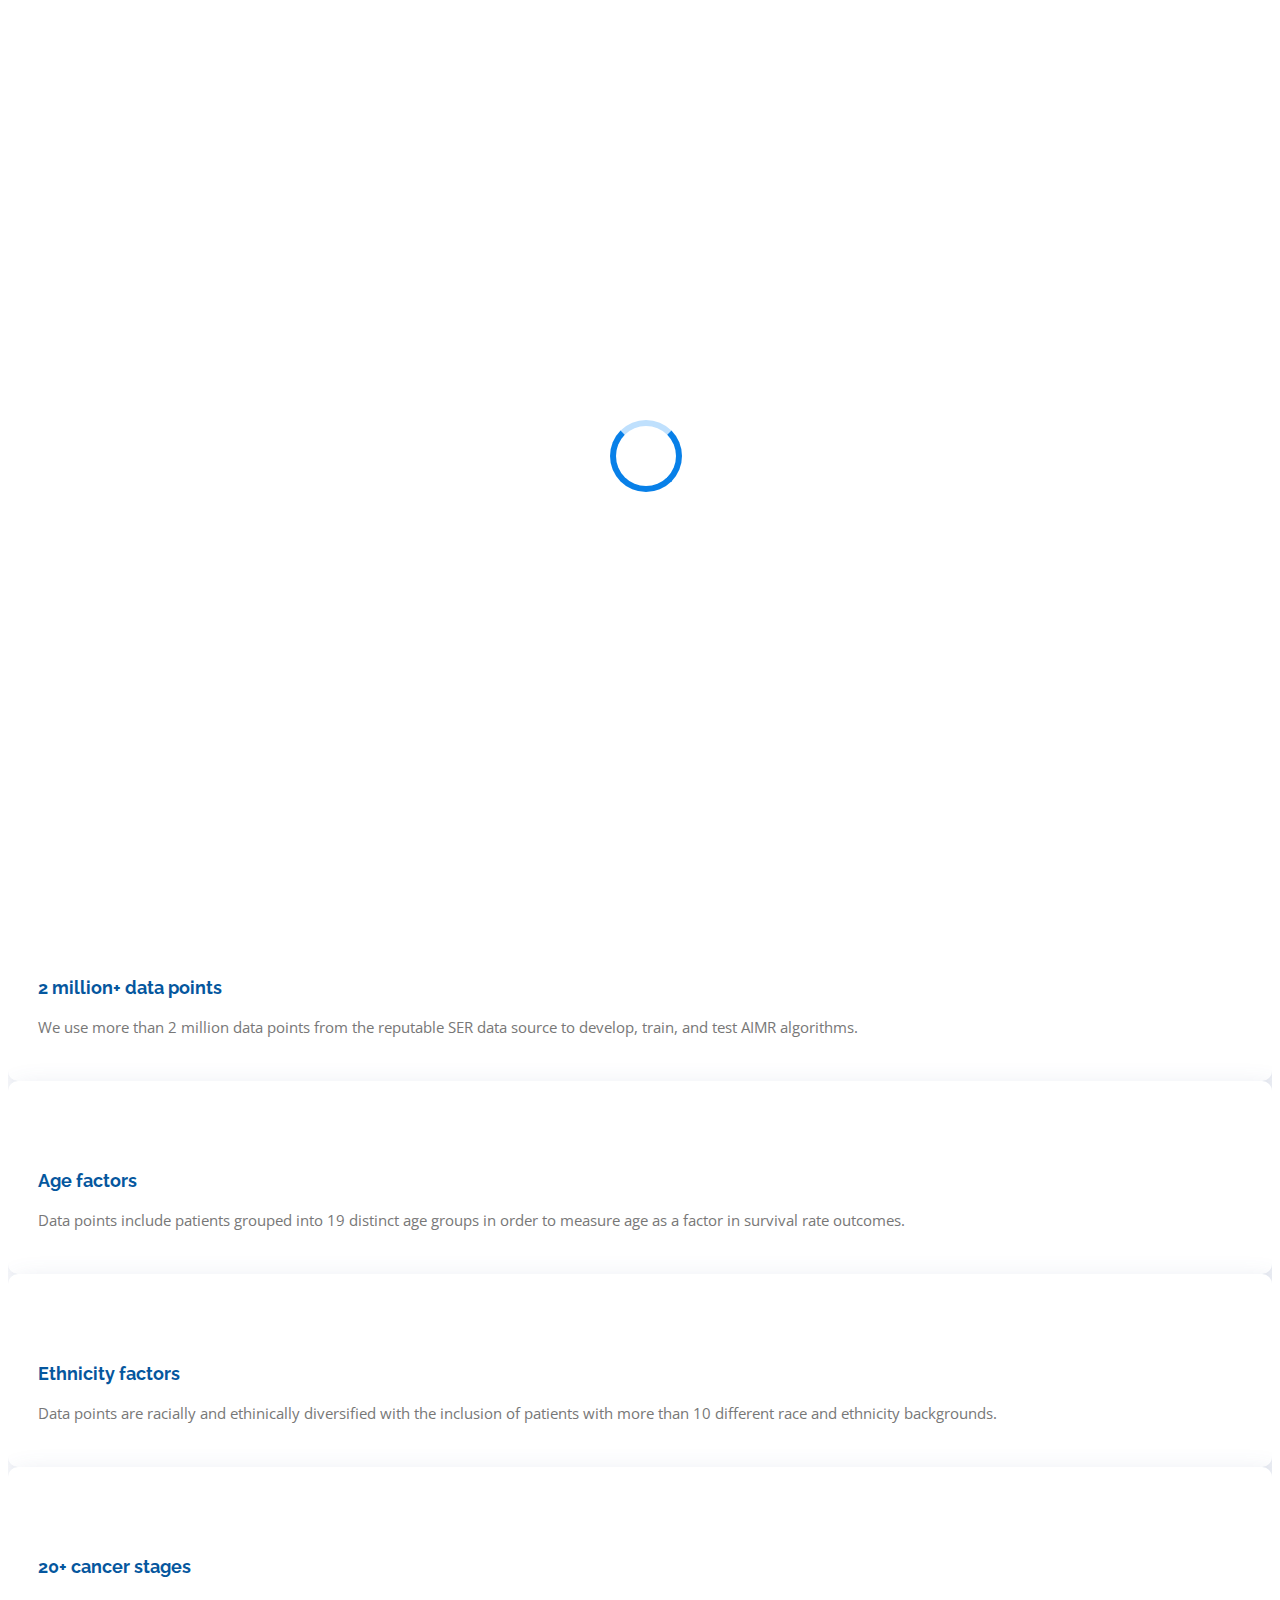
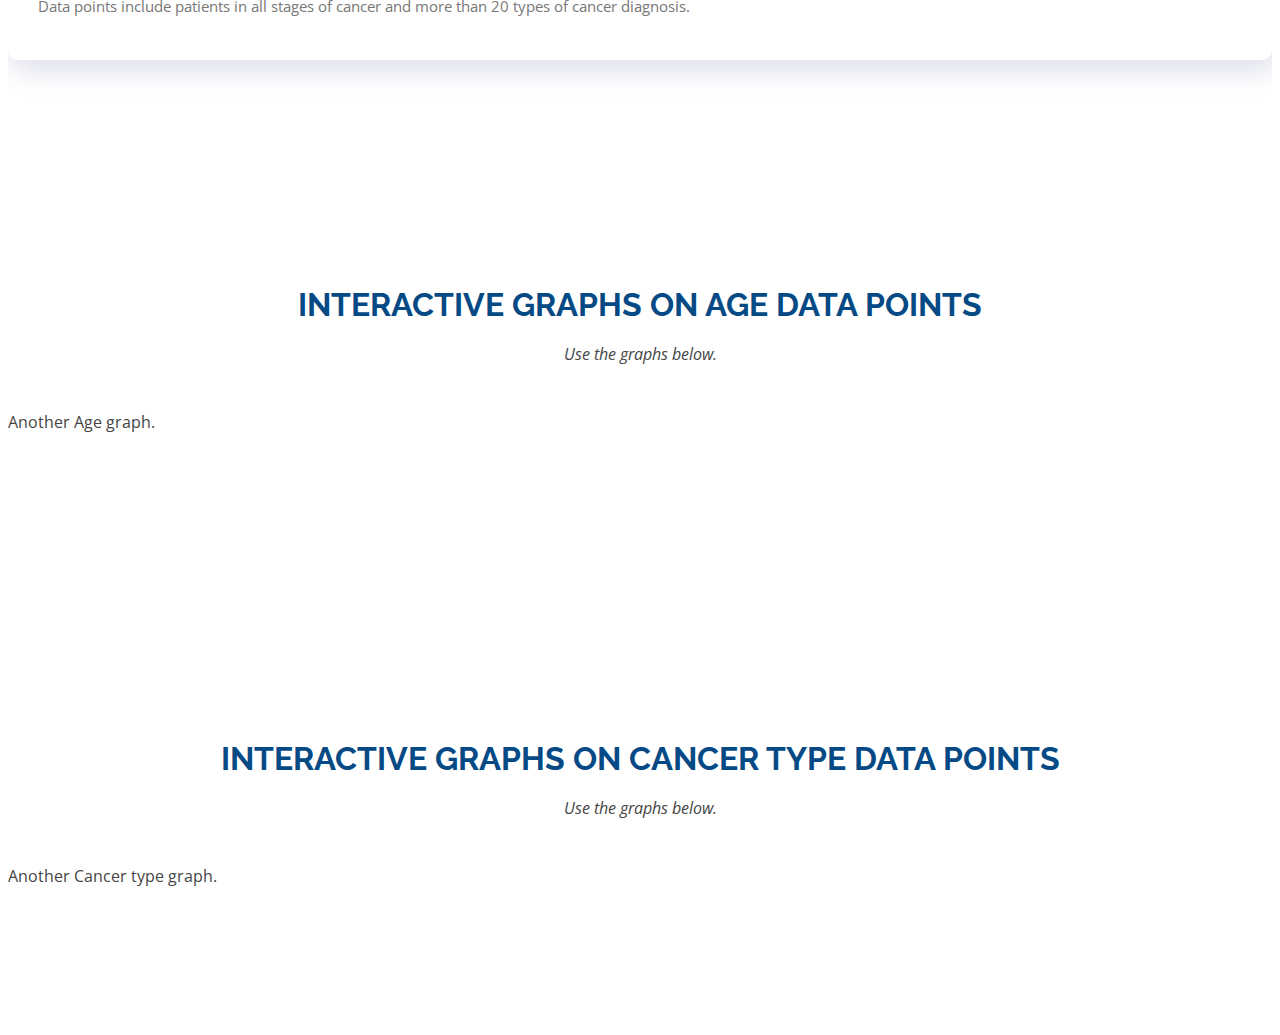
==== templates/viz.html @ 70f48e4c "Working Commit" ====
<!DOCTYPE html>
<html lang="en">

<head>
  <meta charset="utf-8">
  <meta content="width=device-width, initial-scale=1.0" name="viewport">

  <title>AIMR</title>
  <meta content="" name="description">
  <meta content="" name="keywords">

  <!-- Google Fonts -->
  <link href="https://fonts.googleapis.com/css?family=Open+Sans:300,300i,400,400i,600,600i,700,700i|Raleway:300,300i,400,400i,500,500i,600,600i,700,700i|Poppins:300,300i,400,400i,500,500i,600,600i,700,700i" rel="stylesheet">

  <!-- Vendor CSS Files -->
  <link href="../static/vendor/animate.css/animate.min.css" rel="stylesheet">
  <link href="../static/vendor/aos/aos.css" rel="stylesheet">
  <link href="../static/vendor/bootstrap/css/bootstrap.min.css" rel="stylesheet">
  <link href="../static/vendor/bootstrap-icons/bootstrap-icons.css" rel="stylesheet">
  <link href="../static/vendor/boxicons/css/boxicons.min.css" rel="stylesheet">
  <link href="../static/vendor/glightbox/css/glightbox.min.css" rel="stylesheet">
  <link href="../static/vendor/remixicon/remixicon.css" rel="stylesheet">
  <link href="../static/vendor/swiper/swiper-bundle.min.css" rel="stylesheet">

  <!-- Template Main CSS File -->
  <link href="../static/css/style.css" rel="stylesheet">

  <!-- =======================================================
  * Template Name: Anyar - v4.7.1
  * Template URL: https://bootstrapmade.com/anyar-free-multipurpose-one-page-bootstrap-theme/
  * Author: BootstrapMade.com
  * License: https://bootstrapmade.com/license/
  ======================================================== -->
</head>

<body>
  <script src="https://d3js.org/d3.v5.min.js"></script>
  <!-- ======= Top Bar ======= -->
  <div id="topbar" class="fixed-top d-flex align-items-center ">
    <div class="container d-flex align-items-center justify-content-center justify-content-md-between">
      <div class="icon-box">
        <div class="logo"><i class="bx-lg bi-symmetry-vertical"></i></div>
      </div>
      <div class="cta d-none d-md-block">
        <a href="#form" class="scrollto">Get Started</a>
      </div>
    </div>
  </div>

  <!-- ======= Header ======= -->
  <header id="header" class="fixed-top d-flex align-items-center ">
    <div class="container d-flex align-items-center justify-content-between">
      <h1 class="logo"><a href="index.html">AIMR</a></h1>
      <!-- Uncomment below if you prefer to use an image logo -->
      <!-- <a href=index.html" class="logo"><img src="static/img/logo.png" alt="" class="img-fluid"></a>-->

      <nav id="navbar" class="navbar">
        <ul>
          <li><a class="nav-link scrollto active" href="#hero">Home</a></li>
          <li><a class="nav-link scrollto" href="#services">Services</a></li>
          <li><a class="nav-link scrollto" href="#portfolio">Portfolio</a></li>
          <li><a class="nav-link scrollto " href="#about">About</a></li>
          <li><a class="nav-link scrollto" href="#team">Team</a></li>
          <li><a class="nav-link scrollto" href="#resources">Resources</a></li>
        </ul>
        <i class="bi bi-list mobile-nav-toggle"></i>
      </nav><!-- .navbar -->

    </div>
  </header><!-- End Header -->

  <!-- ======= Hero Section ======= -->
  <section id="hero" class="d-flex justify-cntent-center align-items-center">
    <div id="heroCarousel" data-bs-interval="5000" class="container carousel carousel-fade" data-bs-ride="carousel">

      <!-- Slide 1 -->
      <div class="carousel-item active">
        <div class="carousel-container">
          <h2 class="animate__animated animate__fadeInDown">Age Data</h2>
          <p class="animate__animated animate__fadeInUp">Our Data Science cohort has trained Artificially Intelligent Models to predict the rate of survival (in months) for patients who have been diagnosed with Breast cancer.</p>
          <a href="#age" class="btn-get-started animate__animated animate__fadeInUp scrollto">Get Started</a>
        </div>
      </div>

      <!-- Slide 2 -->
      <div class="carousel-item">
        <div class="carousel-container">
          <h2 class="animate__animated animate__fadeInDown">Cancer Type Data</h2>
          <p class="animate__animated animate__fadeInUp">Our Data Science cohort has trained Artificially Intelligent Models to predict the rate of survival (in months) for patients who have been diagnosed with Prostate cancer.</p>
          <a href="#type" class="btn-get-started animate__animated animate__fadeInUp scrollto">Get Started</a>
        </div>
      </div>

      <!-- Slide 3 -->
      <div class="carousel-item">
        <div class="carousel-container">
          <h2 class="animate__animated animate__fadeInDown">Cancer Stage Data</h2>
          <p class="animate__animated animate__fadeInUp">Our Data Science cohort has trained Artificially Intelligent Models to predict the rate of survival (in months) for patients who have been diagnosed with Skin cancer.</p>
          <a href="#form" class="btn-get-started animate__animated animate__fadeInUp scrollto">Get Started</a>
        </div>
      </div>

     <!-- Slide 4 -->
      <div class="carousel-item">
        <div class="carousel-container">
          <h2 class="animate__animated animate__fadeInDown">Income Data</h2>
          <p class="animate__animated animate__fadeInUp">Our Data Science cohort has trained Artificially Intelligent Models to predict the rate of survival (in months) for patients who have been diagnosed with 23 different types of cancer.</p>
          <a href="#form" class="btn-get-started animate__animated animate__fadeInUp scrollto">Get Started</a>
        </div>
      </div>

      <a class="carousel-control-prev" href="#heroCarousel" role="button" data-bs-slide="prev">
        <span class="carousel-control-prev-icon bx bx-chevron-left" aria-hidden="true"></span>
      </a>

      <a class="carousel-control-next" href="#heroCarousel" role="button" data-bs-slide="next">
        <span class="carousel-control-next-icon bx bx-chevron-right" aria-hidden="true"></span>
      </a>

    </div>
  </section><!-- End Hero -->

  <main id="main">

    <!-- ======= Icon Boxes Section ======= -->
    <section id="icon-boxes" class="icon-boxes">
      <div class="container">

        <div class="row">
          <div class="col-md-6 col-lg-3 d-flex align-items-stretch mb-5 mb-lg-0" data-aos="fade-up">
            <div class="icon-box">
              <div class="icon"><i class="bx bx-data"></i></div>
              <h4 class="title"><a href="#form">2 million+ data points </a></h4>
              <p class="description"> We use more than 2 million data points from the reputable SER data source to develop, train, and test AIMR algorithms.</p>
            </div>
          </div>

          <div class="col-md-6 col-lg-3 d-flex align-items-stretch mb-5 mb-lg-0" data-aos="fade-up" data-aos-delay="100">
            <div class="icon-box">
              <div class="icon"><i class="bx bx-hourglass"></i></div>
              <h4 class="title"><a>Age factors</a></h4>
              <p class="description">Data points include patients grouped into 19 distinct age groups in order to measure age as a factor in survival rate outcomes.</p>
            </div>
          </div>

          <div class="col-md-6 col-lg-3 d-flex align-items-stretch mb-5 mb-lg-0" data-aos="fade-up" data-aos-delay="200">
            <div class="icon-box">
              <div class="icon"><i class="bx bx-group"></i></div>
              <h4 class="title"><a>Ethnicity factors</a></h4>
              <p class="description">Data points are racially and ethinically diversified with the inclusion of patients with more than 10 different race and ethnicity backgrounds.</p>
            </div>
          </div>

          <div class="col-md-6 col-lg-3 d-flex align-items-stretch mb-5 mb-lg-0" data-aos="fade-up" data-aos-delay="300">
            <div class="icon-box">
              <div class="icon"><i class="bx bx-layer"></i></div>
              <h4 class="title"><a>20+ cancer stages </a></h4>
              <p class="description">Data points include patients in all stages of cancer and more than 20 types of cancer diagnosis.</p>
            </div>
          </div>

        </div>

      </div>
    </section><!-- End Icon Boxes Section -->

        <!-- ======= Tableau Section ======= -->
        <section id="age" class="about">
            <div class="container" data-aos="fade-up">
      
              <div class="section-title">
                <h2>Interactive Graphs on Age Data Points</h2>
                <p>Use the graphs below.</p>
              </div>
      
              <div class="row content">
                <div class="col-lg-6 pt-4 pt-lg-0">
                  <div class='tableauPlaceholder' id='viz1646499510491' style='position: relative'><object class='tableauViz'  style='display:none;'><param name='host_url' value='https%3A%2F%2Fpublic.tableau.com%2F' /> <param name='embed_code_version' value='3' /> <param name='site_root' value='' /><param name='name' value='Project4_datareview3_3&#47;Sheet1' /><param name='tabs' value='no' /><param name='toolbar' value='yes' /><param name='animate_transition' value='yes' /><param name='display_static_image' value='yes' /><param name='display_spinner' value='yes' /><param name='display_overlay' value='yes' /><param name='display_count' value='yes' /><param name='language' value='en-US' /><param name='filter' value='publish=yes' /></object></div>                <script type='text/javascript'>                    var divElement = document.getElementById('viz1646499510491');                    var vizElement = divElement.getElementsByTagName('object')[0];                    vizElement.style.width='100%';vizElement.style.height=(divElement.offsetWidth*0.75)+'px';                    var scriptElement = document.createElement('script');                    scriptElement.src = 'https://public.tableau.com/javascripts/api/viz_v1.js';                    vizElement.parentNode.insertBefore(scriptElement, vizElement);                </script>
                </div>
                <div class="col-lg-6 pt-4 pt-lg-0">
                    <p>Another Age graph.</p>
                </div>
              </div>
      
            </div>
          </section>
          <section id="type" class="about">
            <div class="container" data-aos="fade-up">
      
              <div class="section-title">
                <h2>Interactive Graphs on Cancer Type Data Points</h2>
                <p>Use the graphs below.</p>
              </div>
      
              <div class="row content">
                <div class="col-lg-6 pt-4 pt-lg-0">
                    <div class='tableauPlaceholder' id='viz1646501482563' style='position: relative'><object class='tableauViz'  style='display:none;'><param name='host_url' value='https%3A%2F%2Fpublic.tableau.com%2F' /> <param name='embed_code_version' value='3' /> <param name='site_root' value='' /><param name='name' value='Project4_datareview_top15cancer&#47;Sheet10' /><param name='tabs' value='no' /><param name='toolbar' value='yes' /><param name='animate_transition' value='yes' /><param name='display_static_image' value='yes' /><param name='display_spinner' value='yes' /><param name='display_overlay' value='yes' /><param name='display_count' value='yes' /><param name='language' value='en-US' /><param name='filter' value='publish=yes' /></object></div>                <script type='text/javascript'>                    var divElement = document.getElementById('viz1646501482563');                    var vizElement = divElement.getElementsByTagName('object')[0];                    vizElement.style.width='100%';vizElement.style.height=(divElement.offsetWidth*0.75)+'px';                    var scriptElement = document.createElement('script');                    scriptElement.src = 'https://public.tableau.com/javascripts/api/viz_v1.js';                    vizElement.parentNode.insertBefore(scriptElement, vizElement);                </script>
                </div>
                <div class="col-lg-6 pt-4 pt-lg-0">
                    <p>Another Cancer type graph.</p>
                </div>
              </div>
      
            </div>
          </section>
          <!-- Tableau Section -->


  </main><!-- End #main -->

  <div id="preloader"></div>
  <a href="#" class="back-to-top d-flex align-items-center justify-content-center"><i class="bi bi-arrow-up-short"></i></a>

  <!-- Vendor JS Files -->
  <script src="../static/vendor/aos/aos.js"></script>
  <script src="../static/vendor/bootstrap/js/bootstrap.bundle.min.js"></script>
  <script src="../static/vendor/glightbox/js/glightbox.min.js"></script>
  <script src="../static/vendor/isotope-layout/isotope.pkgd.min.js"></script>
  <script src="../static/vendor/swiper/swiper-bundle.min.js"></script>
  <script src="../static/vendor/php-email-form/validate.js"></script>

  <!-- Template Main JS File -->
  <script src="../static/js/main.js"></script>
  <script src="../static/js/logic.js"></script>

</body>

</html>
---- static/css/style.css ----
/**
* Template Name: Anyar - v4.7.1
* Template URL: https://bootstrapmade.com/anyar-free-multipurpose-one-page-bootstrap-theme/
* Author: BootstrapMade.com
* License: https://bootstrapmade.com/license/
*/

/*--------------------------------------------------------------
# General
--------------------------------------------------------------*/
body {
  font-family: "Open Sans", sans-serif;
  color: #444444;
}

a {
  text-decoration: none;
  color: #0880e8;
}

a:hover {
  color: #2b99f8;
  text-decoration: none;
}

h1, h2, h3, h4, h5, h6 {
  font-family: "Raleway", sans-serif;
}

/*--------------------------------------------------------------
# Back to top button
--------------------------------------------------------------*/
.back-to-top {
  position: fixed;
  visibility: hidden;
  opacity: 0;
  right: 15px;
  bottom: 15px;
  z-index: 996;
  background: #0880e8;
  width: 40px;
  height: 40px;
  border-radius: 50px;
  transition: all 0.4s;
}
.back-to-top i {
  font-size: 28px;
  color: #fff;
  line-height: 0;
}
.back-to-top:hover {
  background: #2194f7;
  color: #fff;
}
.back-to-top.active {
  visibility: visible;
  opacity: 1;
}

/*--------------------------------------------------------------
# Preloader
--------------------------------------------------------------*/
#preloader {
  position: fixed;
  top: 0;
  left: 0;
  right: 0;
  bottom: 0;
  z-index: 9999;
  overflow: hidden;
  background: #fff;
}

#preloader:before {
  content: "";
  position: fixed;
  top: calc(50% - 30px);
  left: calc(50% - 30px);
  border: 6px solid #0880e8;
  border-top-color: #bfe0fd;
  border-radius: 50%;
  width: 60px;
  height: 60px;
  -webkit-animation: animate-preloader 1s linear infinite;
  animation: animate-preloader 1s linear infinite;
}

@-webkit-keyframes animate-preloader {
  0% {
    transform: rotate(0deg);
  }
  100% {
    transform: rotate(360deg);
  }
}

@keyframes animate-preloader {
  0% {
    transform: rotate(0deg);
  }
  100% {
    transform: rotate(360deg);
  }
}
/*--------------------------------------------------------------
# Disable aos animation delay on mobile devices
--------------------------------------------------------------*/
@media screen and (max-width: 768px) {
  [data-aos-delay] {
    transition-delay: 0 !important;
  }
}
/*--------------------------------------------------------------
# Top Bar
--------------------------------------------------------------*/
#topbar {
  height: 60px;
  padding: 0;
  font-size: 14px;
  transition: all 0.5s;
  overflow: hidden;
  color: rgba(255, 255, 255, 0.8);
  z-index: 996;
}
#topbar.topbar-scrolled {
  top: -60px;
}
#topbar .contact-info a {
  line-height: 0;
  color: rgba(255, 255, 255, 0.8);
  transition: 0.3s;
}
#topbar .contact-info a:hover {
  text-decoration: underline;
}
#topbar .contact-info i {
  color: #f6b024;
  line-height: 0;
  margin-right: 5px;
}
#topbar .contact-info .phone-icon {
  margin-left: 15px;
}
#topbar .cta {
  background: transparent;
}
#topbar .cta a {
  color: #fff;
  background: #f6b024;
  padding: 6px 24px 8px 24px;
  display: inline-block;
  transition: 0.3s;
  border-radius: 50px;
}
#topbar .cta a:hover {
  background: #f1a40a;
}

/*--------------------------------------------------------------
# Header
--------------------------------------------------------------*/
#header {
  background: rgba(0, 0, 0, 0.1);
  transition: all 0.5s;
  z-index: 997;
  height: 70px;
  top: 60px;
}
#header.header-scrolled {
  background: rgba(5, 87, 158, 0.9);
  top: 0;
}
#header .logo {
  font-size: 30px;
  margin: 0;
  padding: 0;
  line-height: 1;
  font-weight: 400;
  letter-spacing: 2px;
  text-transform: uppercase;
}
#header .logo a {
  color: #fff;
}
#header .logo img {
  max-height: 40px;
}

.header-inner-pages {
  background: rgba(5, 87, 158, 0.9) !important;
}

.topbar-inner-pages {
  background: rgba(6, 98, 178, 0.9) !important;
}

/*--------------------------------------------------------------
# Navigation Menu
--------------------------------------------------------------*/
/**
* Desktop Navigation 
*/
.navbar {
  padding: 0;
}
.navbar ul {
  margin: 0;
  padding: 0;
  display: flex;
  list-style: none;
  align-items: center;
}
.navbar li {
  position: relative;
}
.navbar > ul > li {
  position: relative;
  white-space: nowrap;
  padding: 10px 0 10px 24px;
}
.navbar a, .navbar a:focus {
  display: flex;
  align-items: center;
  justify-content: space-between;
  padding: 0 3px;
  font-size: 14px;
  color: rgba(255, 255, 255, 0.7);
  white-space: nowrap;
  transition: 0.3s;
  position: relative;
}
.navbar a i, .navbar a:focus i {
  font-size: 12px;
  line-height: 0;
  margin-left: 5px;
}
.navbar > ul > li > a:before {
  content: "";
  position: absolute;
  width: 100%;
  height: 2px;
  bottom: -5px;
  left: 0;
  background-color: #f6b024;
  visibility: hidden;
  width: 0px;
  transition: all 0.3s ease-in-out 0s;
}
.navbar a:hover:before, .navbar li:hover > a:before, .navbar .active:before {
  visibility: visible;
  width: 100%;
}
.navbar a:hover, .navbar .active, .navbar .active:focus, .navbar li:hover > a {
  color: #fff;
}
.navbar .dropdown ul {
  display: block;
  position: absolute;
  left: 14px;
  top: calc(100% + 30px);
  margin: 0;
  padding: 10px 0;
  z-index: 99;
  opacity: 0;
  visibility: hidden;
  background: #fff;
  box-shadow: 0px 0px 30px rgba(127, 137, 161, 0.25);
  transition: 0.3s;
  border-radius: 8px;
}
.navbar .dropdown ul li {
  min-width: 200px;
}
.navbar .dropdown ul a {
  padding: 10px 20px;
  font-size: 14px;
  font-weight: 500;
  text-transform: none;
  color: #032e54;
}
.navbar .dropdown ul a i {
  font-size: 12px;
}
.navbar .dropdown ul a:hover, .navbar .dropdown ul .active:hover, .navbar .dropdown ul li:hover > a {
  color: #0880e8;
}
.navbar .dropdown:hover > ul {
  opacity: 1;
  top: 100%;
  visibility: visible;
}
.navbar .dropdown .dropdown ul {
  top: 0;
  left: calc(100% - 30px);
  visibility: hidden;
}
.navbar .dropdown .dropdown:hover > ul {
  opacity: 1;
  top: 0;
  left: 100%;
  visibility: visible;
}
@media (max-width: 1366px) {
  .navbar .dropdown .dropdown ul {
    left: -90%;
  }
  .navbar .dropdown .dropdown:hover > ul {
    left: -100%;
  }
}

/**
* Mobile Navigation 
*/
.mobile-nav-toggle {
  color: #fff;
  font-size: 28px;
  cursor: pointer;
  display: none;
  line-height: 0;
  transition: 0.5s;
}
.mobile-nav-toggle.bi-x {
  color: #f6b024;
}

@media (max-width: 991px) {
  .mobile-nav-toggle {
    display: block;
  }

  .navbar ul {
    display: none;
  }
}
.navbar-mobile {
  position: fixed;
  overflow: hidden;
  top: 0;
  right: 0;
  left: 0;
  bottom: 0;
  background: rgba(5, 74, 133, 0.9);
  transition: 0.3s;
  z-index: 999;
}
.navbar-mobile .mobile-nav-toggle {
  position: absolute;
  top: 15px;
  right: 15px;
}
.navbar-mobile ul {
  display: block;
  position: absolute;
  top: 55px;
  right: 15px;
  bottom: 15px;
  left: 15px;
  padding: 10px 0;
  border-radius: 10px;
  background-color: #fff;
  overflow-y: auto;
  transition: 0.3s;
}
.navbar-mobile > ul > li {
  padding: 0;
}
.navbar-mobile a, .navbar-mobile a:focus {
  padding: 10px 20px;
  font-size: 15px;
  color: #0665b7;
}
.navbar-mobile a:hover:before, .navbar-mobile li:hover > a:before, .navbar-mobile .active:before {
  visibility: hidden;
}
.navbar-mobile a:hover, .navbar-mobile .active, .navbar-mobile li:hover > a {
  color: #f6b024;
}
.navbar-mobile .getstarted, .navbar-mobile .getstarted:focus {
  margin: 15px;
}
.navbar-mobile .dropdown ul {
  position: static;
  display: none;
  margin: 10px 20px;
  padding: 10px 0;
  z-index: 99;
  opacity: 1;
  visibility: visible;
  background: #fff;
  box-shadow: 0px 0px 30px rgba(127, 137, 161, 0.25);
}
.navbar-mobile .dropdown ul li {
  min-width: 200px;
}
.navbar-mobile .dropdown ul a {
  padding: 10px 20px;
}
.navbar-mobile .dropdown ul a i {
  font-size: 12px;
}
.navbar-mobile .dropdown ul a:hover, .navbar-mobile .dropdown ul .active:hover, .navbar-mobile .dropdown ul li:hover > a {
  color: #f6b024;
}
.navbar-mobile .dropdown > .dropdown-active {
  display: block;
}

/*--------------------------------------------------------------
# Hero Section
--------------------------------------------------------------*/
#hero {
  width: 100%;
  height: 80vh;
  overflow: hidden;
  position: relative;
  background: url("../img/hero-bg.jpg") top center;
  background-size: cover;
  position: relative;
  margin-bottom: -90px;
  z-index: 99;
  transition: 0.3s;
}
#hero:before {
  content: "";
  background: rgba(6, 101, 183, 0.9);
  position: absolute;
  bottom: 0;
  top: 0;
  left: 0;
  right: 0;
}
#hero .carousel-container {
  display: flex;
  justify-content: center;
  align-items: center;
  flex-direction: column;
  text-align: center;
  bottom: 0;
  top: 0;
  left: 0;
  right: 0;
}
#hero h2 {
  color: #fff;
  margin-bottom: 30px;
  font-size: 48px;
  font-weight: 700;
}
#hero p {
  width: 80%;
  -webkit-animation-delay: 0.4s;
  animation-delay: 0.4s;
  margin: 0 auto 30px auto;
  color: #fff;
}
#hero .carousel-control-prev, #hero .carousel-control-next {
  width: 10%;
}
#hero .carousel-control-next-icon, #hero .carousel-control-prev-icon {
  background: none;
  font-size: 48px;
  line-height: 1;
  width: auto;
  height: auto;
}
#hero .btn-get-started {
  font-family: "Raleway", sans-serif;
  font-weight: 500;
  font-size: 14px;
  letter-spacing: 1px;
  display: inline-block;
  padding: 12px 32px;
  border-radius: 50px;
  transition: 0.5s;
  line-height: 1;
  margin: 10px;
  color: #fff;
  -webkit-animation-delay: 0.8s;
  animation-delay: 0.8s;
  border: 2px solid #f6b024;
}
#hero .btn-get-started:hover {
  background: #f6b024;
  color: #fff;
  text-decoration: none;
}
@media (min-width: 1024px) {
  #hero p {
    width: 60%;
  }
  #hero .carousel-control-prev, #hero .carousel-control-next {
    width: 5%;
  }
}
@media (max-width: 768px), (max-height: 700px) {
  #hero {
    height: 120vh;
    padding: 100px 0;
  }
  #hero h2 {
    font-size: 28px;
  }
}

/*--------------------------------------------------------------
# Sections General
--------------------------------------------------------------*/
section {
  padding: 60px 0;
  overflow: hidden;
}

.section-bg {
  background-color: #f1f8ff;
}

.section-title {
  text-align: center;
  padding-bottom: 30px;
}
.section-title h2 {
  font-size: 32px;
  font-weight: bold;
  text-transform: uppercase;
  margin-bottom: 20px;
  padding-bottom: 0;
  color: #054a85;
}
.section-title p {
  margin-bottom: 0;
  font-style: italic;
}

/*--------------------------------------------------------------
# Icon Boxes
--------------------------------------------------------------*/
.icon-boxes {
  padding-top: 0;
  position: relative;
  z-index: 100;
}
.icon-boxes .icon-box {
  padding: 40px 30px;
  position: relative;
  overflow: hidden;
  background: #fff;
  box-shadow: 5px 10px 29px 0 rgba(68, 88, 144, 0.2);
  transition: all 0.3s ease-in-out;
  border-radius: 10px;
}
.icon-boxes .icon {
  margin: 0 auto 20px auto;
  display: inline-block;
  text-align: center;
}
.icon-boxes .icon i {
  font-size: 36px;
  line-height: 1;
  color: #f6b024;
}
.icon-boxes .title {
  font-weight: 700;
  margin-bottom: 15px;
  font-size: 18px;
}
.icon-boxes .title a {
  color: #05579e;
}
.icon-boxes .description {
  font-size: 15px;
  line-height: 28px;
  margin-bottom: 0;
  color: #777777;
}

/*--------------------------------------------------------------
# About Us
--------------------------------------------------------------*/
.about {
  padding: 140px 0;
  background: url("../img/about-bg.png") top center no-repeat;
  position: relative;
}
.about:before {
  content: "";
  background: rgba(255, 255, 255, 0.75);
  position: absolute;
  bottom: 0;
  top: 0;
  left: 0;
  right: 0;
}
.about .container {
  position: relative;
}
.about .content h3 {
  font-weight: 600;
  font-size: 26px;
}
.about .content ul {
  list-style: none;
  padding: 0;
}
.about .content ul li {
  padding-left: 28px;
  position: relative;
}
.about .content ul li + li {
  margin-top: 10px;
}
.about .content ul i {
  position: absolute;
  left: 0;
  top: 2px;
  font-size: 20px;
  color: #0880e8;
  line-height: 1;
}
.about .content p:last-child {
  margin-bottom: 0;
}
.about .content .btn-learn-more {
  font-family: "Raleway", sans-serif;
  font-weight: 600;
  font-size: 14px;
  letter-spacing: 1px;
  display: inline-block;
  padding: 12px 32px;
  border-radius: 5px;
  transition: 0.3s;
  line-height: 1;
  color: #0880e8;
  -webkit-animation-delay: 0.8s;
  animation-delay: 0.8s;
  margin-top: 6px;
  border: 2px solid #0880e8;
}
.about .content .btn-learn-more:hover {
  background: #0880e8;
  color: #fff;
  text-decoration: none;
}
@media (max-width: 992px) {
  .about {
    padding: 60px 0;
  }
}

/*--------------------------------------------------------------
# Clients
--------------------------------------------------------------*/
.clients .swiper-slide img {
  opacity: 0.5;
  transition: 0.3s;
}
.clients .swiper-slide:hover img {
  opacity: 1;
}
.clients .swiper-pagination {
  margin-top: 20px;
  position: relative;
}
.clients .swiper-pagination .swiper-pagination-bullet {
  width: 12px;
  height: 12px;
  background-color: #fff;
  opacity: 1;
  border: 1px solid #0880e8;
}
.clients .swiper-pagination .swiper-pagination-bullet-active {
  background-color: #0880e8;
}
.clients .owl-item {
  display: flex;
  justify-content: center;
  align-items: center;
  padding: 0 20px;
}
.clients .owl-item img {
  width: 60%;
  opacity: 0.5;
  transition: 0.3s;
}
.clients .owl-item img:hover {
  opacity: 1;
}
.clients .owl-nav, .clients .owl-dots {
  margin-top: 5px;
  text-align: center;
}
.clients .owl-dot {
  display: inline-block;
  margin: 0 5px;
  width: 12px;
  height: 12px;
  border-radius: 50%;
  background-color: #ddd !important;
}
.clients .owl-dot.active {
  background-color: #0880e8 !important;
}

/*--------------------------------------------------------------
# Why Us
--------------------------------------------------------------*/
.why-us {
  background: #f1f8ff;
  padding: 0;
}
.why-us .content {
  padding: 60px 100px 0 100px;
}
.why-us .content h3 {
  font-weight: 400;
  font-size: 34px;
}
.why-us .content h4 {
  font-size: 20px;
  font-weight: 700;
  margin-top: 5px;
}
.why-us .content p {
  font-size: 15px;
  color: #848484;
}
.why-us .video-box {
  background-size: cover;
  background-repeat: no-repeat;
  background-position: center center;
  min-height: 400px;
  position: relative;
}
.why-us .accordion-list {
  padding: 0 100px 60px 100px;
}
.why-us .accordion-list ul {
  padding: 0;
  list-style: none;
}
.why-us .accordion-list li + li {
  margin-top: 15px;
}
.why-us .accordion-list li {
  padding: 20px;
  background: #fff;
  border-radius: 4px;
}
.why-us .accordion-list a {
  display: block;
  position: relative;
  font-family: "Poppins", sans-serif;
  font-size: 16px;
  line-height: 24px;
  font-weight: 500;
  padding-right: 30px;
  outline: none;
  cursor: pointer;
}
.why-us .accordion-list span {
  color: #0880e8;
  font-weight: 600;
  font-size: 18px;
  padding-right: 10px;
}
.why-us .accordion-list i {
  font-size: 24px;
  position: absolute;
  right: 0;
  top: 0;
}
.why-us .accordion-list p {
  margin-bottom: 0;
  padding: 10px 0 0 0;
}
.why-us .accordion-list .icon-show {
  display: none;
}
.why-us .accordion-list a.collapsed {
  color: #343a40;
}
.why-us .accordion-list a.collapsed:hover {
  color: #0880e8;
}
.why-us .accordion-list a.collapsed .icon-show {
  display: inline-block;
}
.why-us .accordion-list a.collapsed .icon-close {
  display: none;
}
.why-us .play-btn {
  width: 94px;
  height: 94px;
  background: radial-gradient(#0880e8 50%, rgba(8, 128, 232, 0.4) 52%);
  border-radius: 50%;
  display: block;
  position: absolute;
  left: calc(50% - 47px);
  top: calc(50% - 47px);
  overflow: hidden;
}
.why-us .play-btn::after {
  content: "";
  position: absolute;
  left: 50%;
  top: 50%;
  transform: translateX(-40%) translateY(-50%);
  width: 0;
  height: 0;
  border-top: 10px solid transparent;
  border-bottom: 10px solid transparent;
  border-left: 15px solid #fff;
  z-index: 100;
  transition: all 400ms cubic-bezier(0.55, 0.055, 0.675, 0.19);
}
.why-us .play-btn::before {
  content: "";
  position: absolute;
  width: 120px;
  height: 120px;
  -webkit-animation-delay: 0s;
  animation-delay: 0s;
  -webkit-animation: pulsate-btn 2s;
  animation: pulsate-btn 2s;
  -webkit-animation-direction: forwards;
  animation-direction: forwards;
  -webkit-animation-iteration-count: infinite;
  animation-iteration-count: infinite;
  -webkit-animation-timing-function: steps;
  animation-timing-function: steps;
  opacity: 1;
  border-radius: 50%;
  border: 5px solid rgba(8, 128, 232, 0.7);
  top: -15%;
  left: -15%;
  background: rgba(198, 16, 0, 0);
}
.why-us .play-btn:hover::after {
  border-left: 15px solid #0880e8;
  transform: scale(20);
}
.why-us .play-btn:hover::before {
  content: "";
  position: absolute;
  left: 50%;
  top: 50%;
  transform: translateX(-40%) translateY(-50%);
  width: 0;
  height: 0;
  border: none;
  border-top: 10px solid transparent;
  border-bottom: 10px solid transparent;
  border-left: 15px solid #fff;
  z-index: 200;
  -webkit-animation: none;
  animation: none;
  border-radius: 0;
}
@media (max-width: 1024px) {
  .why-us .content, .why-us .accordion-list {
    padding-left: 0;
    padding-right: 0;
  }
}
@media (max-width: 992px) {
  .why-us .content {
    padding-top: 30px;
  }
  .why-us .accordion-list {
    padding-bottom: 30px;
  }
}

@-webkit-keyframes pulsate-btn {
  0% {
    transform: scale(0.6, 0.6);
    opacity: 1;
  }
  100% {
    transform: scale(1, 1);
    opacity: 0;
  }
}

@keyframes pulsate-btn {
  0% {
    transform: scale(0.6, 0.6);
    opacity: 1;
  }
  100% {
    transform: scale(1, 1);
    opacity: 0;
  }
}
/*--------------------------------------------------------------
# Services
--------------------------------------------------------------*/
.services .icon-box {
  margin-bottom: 20px;
  padding: 50px 40px;
  border-radius: 6px;
  background: #fff;
  box-shadow: 0px 2px 15px rgba(0, 0, 0, 0.1);
}
.services .icon-box i {
  float: left;
  color: #f6b024;
  font-size: 40px;
  line-height: 0;
}
.services .icon-box h4 {
  margin-left: 70px;
  font-weight: 700;
  margin-bottom: 15px;
  font-size: 18px;
}
.services .icon-box h4 a {
  color: #05579e;
  transition: 0.3s;
}
.services .icon-box h4 a:hover {
  color: #0880e8;
}
.services .icon-box p {
  margin-left: 70px;
  line-height: 24px;
  font-size: 14px;
  margin-bottom: 0;
}

/*--------------------------------------------------------------
# Cta
--------------------------------------------------------------*/
.cta {
  background: linear-gradient(rgba(5, 74, 133, 0.8), rgba(5, 74, 133, 0.9)), url("../img/cta-bg.jpg") fixed center center;
  background-size: cover;
  padding: 120px 0;
}
.cta h3 {
  color: #fff;
  font-size: 28px;
  font-weight: 700;
}
.cta p {
  color: #fff;
}
.cta .cta-btn {
  font-family: "Raleway", sans-serif;
  text-transform: uppercase;
  font-weight: 500;
  font-size: 15px;
  letter-spacing: 0.5px;
  display: inline-block;
  padding: 8px 26px;
  border-radius: 2px;
  transition: 0.5s;
  margin: 10px;
  border-radius: 50px;
  border: 2px solid #f6b024;
  color: #fff;
}
.cta .cta-btn:hover {
  background: #f6b024;
}
@media (max-width: 1024px) {
  .cta {
    background-attachment: scroll;
  }
}
@media (min-width: 769px) {
  .cta .cta-btn-container {
    display: flex;
    align-items: center;
    justify-content: flex-end;
  }
}

/*--------------------------------------------------------------
# Portfoio
--------------------------------------------------------------*/
.portfoio #portfolio-flters {
  padding: 0;
  margin: 0 auto 25px auto;
  list-style: none;
  text-align: center;
  border-radius: 50px;
}
.portfoio #portfolio-flters li {
  cursor: pointer;
  display: inline-block;
  padding: 8px 18px 10px 18px;
  font-size: 14px;
  font-weight: 500;
  line-height: 1;
  color: #444444;
  margin: 0 3px 10px 3px;
  transition: all ease-in-out 0.3s;
  border-radius: 50px;
}
.portfoio #portfolio-flters li:hover, .portfoio #portfolio-flters li.filter-active {
  color: #fff;
  background: #0880e8;
}
.portfoio #portfolio-flters li:last-child {
  margin-right: 0;
}
.portfoio .portfolio-item {
  margin-bottom: 30px;
  overflow: hidden;
}
.portfoio .portfolio-item img {
  position: relative;
  top: 0;
  transition: all 0.6s cubic-bezier(0.645, 0.045, 0.355, 1);
}
.portfoio .portfolio-item .portfolio-info {
  opacity: 0;
  position: absolute;
  left: 15px;
  right: 15px;
  bottom: -50px;
  z-index: 3;
  transition: all ease-in-out 0.3s;
  background: #0880e8;
  padding: 15px 20px;
}
.portfoio .portfolio-item .portfolio-info h4 {
  font-size: 18px;
  color: #fff;
  font-weight: 600;
}
.portfoio .portfolio-item .portfolio-info p {
  color: #fff;
  font-size: 14px;
  margin-bottom: 0;
}
.portfoio .portfolio-item .portfolio-info .preview-link, .portfoio .portfolio-item .portfolio-info .details-link {
  position: absolute;
  right: 50px;
  font-size: 24px;
  top: calc(50% - 18px);
  color: white;
  transition: ease-in-out 0.3s;
}
.portfoio .portfolio-item .portfolio-info .preview-link:hover, .portfoio .portfolio-item .portfolio-info .details-link:hover {
  color: #8ec8fb;
}
.portfoio .portfolio-item .portfolio-info .details-link {
  right: 15px;
}
.portfoio .portfolio-item:hover img {
  top: -30px;
}
.portfoio .portfolio-item:hover .portfolio-info {
  opacity: 1;
  bottom: 0;
}

/*--------------------------------------------------------------
# Portfolio Details
--------------------------------------------------------------*/
.portfolio-details {
  padding-top: 40px;
}
.portfolio-details .portfolio-details-slider img {
  width: 100%;
}
.portfolio-details .portfolio-details-slider .swiper-pagination {
  margin-top: 20px;
  position: relative;
}
.portfolio-details .portfolio-details-slider .swiper-pagination .swiper-pagination-bullet {
  width: 12px;
  height: 12px;
  background-color: #fff;
  opacity: 1;
  border: 1px solid #0880e8;
}
.portfolio-details .portfolio-details-slider .swiper-pagination .swiper-pagination-bullet-active {
  background-color: #0880e8;
}
.portfolio-details .portfolio-info {
  padding: 30px;
  box-shadow: 0px 0 30px rgba(246, 176, 36, 0.08);
}
.portfolio-details .portfolio-info h3 {
  font-size: 22px;
  font-weight: 700;
  margin-bottom: 20px;
  padding-bottom: 20px;
  border-bottom: 1px solid #eee;
}
.portfolio-details .portfolio-info ul {
  list-style: none;
  padding: 0;
  font-size: 15px;
}
.portfolio-details .portfolio-info ul li + li {
  margin-top: 10px;
}
.portfolio-details .portfolio-description {
  padding-top: 30px;
}
.portfolio-details .portfolio-description h2 {
  font-size: 26px;
  font-weight: 700;
  margin-bottom: 20px;
}
.portfolio-details .portfolio-description p {
  padding: 0;
}

/*--------------------------------------------------------------
# Team
--------------------------------------------------------------*/
.team .member {
  position: relative;
  box-shadow: 0px 2px 15px rgba(0, 0, 0, 0.1);
  padding: 30px;
  border-radius: 10px;
  background: #fff;
}
.team .member .pic {
  overflow: hidden;
  width: 180px;
  border-radius: 50%;
}
.team .member .pic img {
  transition: ease-in-out 0.3s;
}
.team .member:hover img {
  transform: scale(1.1);
}
.team .member .member-info {
  padding-left: 30px;
}
.team .member h4 {
  font-weight: 700;
  margin-bottom: 5px;
  font-size: 20px;
  color: #05579e;
}
.team .member span {
  display: block;
  font-size: 15px;
  padding-bottom: 10px;
  position: relative;
  font-weight: 500;
}
.team .member span::after {
  content: "";
  position: absolute;
  display: block;
  width: 50px;
  height: 1px;
  background: #bfe0fd;
  bottom: 0;
  left: 0;
}
.team .member p {
  margin: 10px 0 0 0;
  font-size: 14px;
}
.team .member .social {
  margin-top: 12px;
  display: flex;
  align-items: center;
  justify-content: flex-start;
}
.team .member .social a {
  transition: ease-in-out 0.3s;
  display: flex;
  align-items: center;
  justify-content: center;
  border-radius: 50px;
  width: 32px;
  height: 32px;
  background: #ecf6fe;
  color: #0665b7;
}
.team .member .social a i {
  font-size: 16px;
  margin: 0 2px;
}
.team .member .social a:hover {
  background: #0880e8;
  color: #fff;
}
.team .member .social a + a {
  margin-left: 8px;
}

/*--------------------------------------------------------------
# Pricing
--------------------------------------------------------------*/
.pricing .box {
  padding: 20px;
  background: #fff;
  text-align: center;
  box-shadow: 0px 0px 4px rgba(0, 0, 0, 0.12);
  border-radius: 5px;
  position: relative;
  overflow: hidden;
}
.pricing h3 {
  font-weight: 400;
  margin: -20px -20px 20px -20px;
  padding: 20px 15px;
  font-size: 18px;
  font-weight: 700;
  color: #05579e;
  background: #f8f8f8;
}
.pricing h4 {
  font-size: 36px;
  color: #0880e8;
  font-weight: 600;
  font-family: "Poppins", sans-serif;
  margin-bottom: 20px;
}
.pricing h4 sup {
  font-size: 20px;
  top: -15px;
  left: -3px;
}
.pricing h4 span {
  color: #bababa;
  font-size: 16px;
  font-weight: 300;
}
.pricing ul {
  padding: 0;
  list-style: none;
  color: #444444;
  text-align: center;
  line-height: 20px;
  font-size: 14px;
}
.pricing ul li {
  padding-bottom: 16px;
}
.pricing ul i {
  color: #0880e8;
  font-size: 18px;
  padding-right: 4px;
}
.pricing ul .na {
  color: #ccc;
  text-decoration: line-through;
}
.pricing .btn-wrap {
  margin: 20px -20px -20px -20px;
  padding: 20px 15px;
  background: #f8f8f8;
  text-align: center;
}
.pricing .btn-buy {
  background: #0880e8;
  display: inline-block;
  padding: 8px 35px 10px 35px;
  border-radius: 50px;
  color: #fff;
  transition: none;
  font-size: 14px;
  font-weight: 400;
  font-family: "Raleway", sans-serif;
  font-weight: 600;
  transition: 0.3s;
}
.pricing .btn-buy:hover {
  background: #2b99f8;
}
.pricing .featured h3 {
  color: #fff;
  background: #0880e8;
}
.pricing .advanced {
  width: 200px;
  position: absolute;
  top: 18px;
  right: -68px;
  transform: rotate(45deg);
  z-index: 1;
  font-size: 14px;
  padding: 1px 0 3px 0;
  background: #0880e8;
  color: #fff;
}

/*--------------------------------------------------------------
# Frequently Asked Questions
--------------------------------------------------------------*/
.faq .faq-list {
  padding: 0 100px;
}
.faq .faq-list ul {
  padding: 0;
  list-style: none;
}
.faq .faq-list li + li {
  margin-top: 15px;
}
.faq .faq-list li {
  padding: 20px;
  background: #fff;
  border-radius: 4px;
  position: relative;
}
.faq .faq-list a {
  display: block;
  position: relative;
  font-family: "Poppins", sans-serif;
  font-size: 16px;
  line-height: 24px;
  font-weight: 500;
  padding: 0 30px;
  outline: none;
  cursor: pointer;
}
.faq .faq-list .icon-help {
  font-size: 24px;
  position: absolute;
  right: 0;
  left: 20px;
  color: #75bdfa;
}
.faq .faq-list .icon-show, .faq .faq-list .icon-close {
  font-size: 24px;
  position: absolute;
  right: 0;
  top: 0;
}
.faq .faq-list p {
  margin-bottom: 0;
  padding: 10px 0 0 0;
}
.faq .faq-list .icon-show {
  display: none;
}
.faq .faq-list a.collapsed {
  color: #343a40;
}
.faq .faq-list a.collapsed:hover {
  color: #0880e8;
}
.faq .faq-list a.collapsed .icon-show {
  display: inline-block;
}
.faq .faq-list a.collapsed .icon-close {
  display: none;
}
@media (max-width: 1200px) {
  .faq .faq-list {
    padding: 0;
  }
}

/*--------------------------------------------------------------
# Contact
--------------------------------------------------------------*/
.contact {
  background: url("../img/contact-bg.png") left center no-repeat;
  position: relative;
}
.contact:before {
  content: "";
  background: rgba(255, 255, 255, 0.7);
  position: absolute;
  bottom: 0;
  top: 0;
  left: 0;
  right: 0;
}
.contact .container {
  position: relative;
}
.contact .info {
  width: 100%;
}
.contact .info i {
  font-size: 20px;
  background: #0880e8;
  color: #fff;
  float: left;
  width: 44px;
  height: 44px;
  display: flex;
  justify-content: center;
  align-items: center;
  border-radius: 50px;
  transition: all 0.3s ease-in-out;
}
.contact .info h4 {
  padding: 0 0 0 60px;
  font-size: 20px;
  font-weight: 700;
  margin-bottom: 5px;
  color: #043c6d;
}
.contact .info p {
  padding: 0 0 0 60px;
  margin-bottom: 0;
  font-size: 14px;
  color: #444444;
}
.contact .info .email, .contact .info .phone {
  margin-top: 40px;
}
.contact .php-email-form {
  width: 100%;
  background: #fff;
}
.contact .php-email-form .form-group {
  padding-bottom: 8px;
}
.contact .php-email-form .error-message {
  display: none;
  color: #fff;
  background: #ed3c0d;
  text-align: left;
  padding: 15px;
  font-weight: 600;
}
.contact .php-email-form .error-message br + br {
  margin-top: 25px;
}
.contact .php-email-form .sent-message {
  display: none;
  color: #fff;
  background: #18d26e;
  text-align: center;
  padding: 15px;
  font-weight: 600;
}
.contact .php-email-form .loading {
  display: none;
  background: #fff;
  text-align: center;
  padding: 15px;
}
.contact .php-email-form .loading:before {
  content: "";
  display: inline-block;
  border-radius: 50%;
  width: 24px;
  height: 24px;
  margin: 0 10px -6px 0;
  border: 3px solid #18d26e;
  border-top-color: #eee;
  -webkit-animation: animate-loading 1s linear infinite;
  animation: animate-loading 1s linear infinite;
}
.contact .php-email-form input, .contact .php-email-form textarea {
  border-radius: 4px;
  box-shadow: none;
  font-size: 14px;
}
.contact .php-email-form input {
  height: 44px;
}
.contact .php-email-form textarea {
  padding: 10px 12px;
}
.contact .php-email-form button[type=submit] {
  border: 0;
  padding: 10px 32px;
  color: #0880e8;
  transition: 0.4s;
  border-radius: 50px;
  border: 2px solid #0880e8;
  background: #fff;
}
.contact .php-email-form button[type=submit]:hover {
  background: #0880e8;
  color: #fff;
}
@-webkit-keyframes animate-loading {
  0% {
    transform: rotate(0deg);
  }
  100% {
    transform: rotate(360deg);
  }
}
@keyframes animate-loading {
  0% {
    transform: rotate(0deg);
  }
  100% {
    transform: rotate(360deg);
  }
}

/*--------------------------------------------------------------
# Breadcrumbs
--------------------------------------------------------------*/
.breadcrumbs {
  padding: 15px 0;
  background: #ecf6fe;
  margin-top: 130px;
}
.breadcrumbs h2 {
  font-size: 26px;
  font-weight: 600;
  color: #043c6d;
}
.breadcrumbs ol {
  display: flex;
  flex-wrap: wrap;
  list-style: none;
  padding: 0 0 10px 0;
  margin: 0;
  font-size: 14px;
}
.breadcrumbs ol li + li {
  padding-left: 10px;
}
.breadcrumbs ol li + li::before {
  display: inline-block;
  padding-right: 10px;
  color: #f8c255;
  content: "/";
}

/*--------------------------------------------------------------
# Blog
--------------------------------------------------------------*/
.blog {
  padding: 40px 0 20px 0;
}
.blog .entry {
  padding: 30px;
  margin-bottom: 60px;
  box-shadow: 0 4px 16px rgba(0, 0, 0, 0.1);
}
.blog .entry .entry-img {
  max-height: 440px;
  margin: -30px -30px 20px -30px;
  overflow: hidden;
}
.blog .entry .entry-title {
  font-size: 28px;
  font-weight: bold;
  padding: 0;
  margin: 0 0 20px 0;
}
.blog .entry .entry-title a {
  color: #054a85;
  transition: 0.3s;
}
.blog .entry .entry-title a:hover {
  color: #f6b024;
}
.blog .entry .entry-meta {
  margin-bottom: 15px;
  color: #2b99f8;
}
.blog .entry .entry-meta ul {
  display: flex;
  flex-wrap: wrap;
  list-style: none;
  align-items: center;
  padding: 0;
  margin: 0;
}
.blog .entry .entry-meta ul li + li {
  padding-left: 20px;
}
.blog .entry .entry-meta i {
  font-size: 16px;
  margin-right: 8px;
  line-height: 0;
}
.blog .entry .entry-meta a {
  color: #777777;
  font-size: 14px;
  display: inline-block;
  line-height: 1;
}
.blog .entry .entry-content p {
  line-height: 24px;
}
.blog .entry .entry-content .read-more {
  -moz-text-align-last: right;
  text-align-last: right;
}
.blog .entry .entry-content .read-more a {
  display: inline-block;
  background: #f6b024;
  color: #fff;
  padding: 6px 20px;
  transition: 0.3s;
  font-size: 14px;
  border-radius: 4px;
}
.blog .entry .entry-content .read-more a:hover {
  background: #f7b93c;
}
.blog .entry .entry-content h3 {
  font-size: 22px;
  margin-top: 30px;
  font-weight: bold;
}
.blog .entry .entry-content blockquote {
  overflow: hidden;
  background-color: #fafafa;
  padding: 60px;
  position: relative;
  text-align: center;
  margin: 20px 0;
}
.blog .entry .entry-content blockquote p {
  color: #444444;
  line-height: 1.6;
  margin-bottom: 0;
  font-style: italic;
  font-weight: 500;
  font-size: 22px;
}
.blog .entry .entry-content blockquote::after {
  content: "";
  position: absolute;
  left: 0;
  top: 0;
  bottom: 0;
  width: 3px;
  background-color: #0880e8;
  margin-top: 20px;
  margin-bottom: 20px;
}
.blog .entry .entry-footer {
  padding-top: 10px;
  border-top: 1px solid #e6e6e6;
}
.blog .entry .entry-footer i {
  color: #8ec8fb;
  display: inline;
}
.blog .entry .entry-footer a {
  color: #138df7;
  transition: 0.3s;
}
.blog .entry .entry-footer a:hover {
  color: #f6b024;
}
.blog .entry .entry-footer .cats {
  list-style: none;
  display: inline;
  padding: 0 20px 0 0;
  font-size: 14px;
}
.blog .entry .entry-footer .cats li {
  display: inline-block;
}
.blog .entry .entry-footer .tags {
  list-style: none;
  display: inline;
  padding: 0;
  font-size: 14px;
}
.blog .entry .entry-footer .tags li {
  display: inline-block;
}
.blog .entry .entry-footer .tags li + li::before {
  padding-right: 6px;
  color: #6c757d;
  content: ",";
}
.blog .entry .entry-footer .share {
  font-size: 16px;
}
.blog .entry .entry-footer .share i {
  padding-left: 5px;
}
.blog .entry-single {
  margin-bottom: 30px;
}
.blog .blog-author {
  padding: 20px;
  margin-bottom: 30px;
  box-shadow: 0 4px 16px rgba(0, 0, 0, 0.1);
}
.blog .blog-author img {
  width: 120px;
  margin-right: 20px;
}
.blog .blog-author h4 {
  font-weight: 600;
  font-size: 22px;
  margin-bottom: 0px;
  padding: 0;
  color: #0880e8;
}
.blog .blog-author .social-links {
  margin: 0 10px 10px 0;
}
.blog .blog-author .social-links a {
  color: rgba(8, 128, 232, 0.5);
  margin-right: 5px;
}
.blog .blog-author p {
  font-style: italic;
  color: #b7b7b7;
}
.blog .blog-comments {
  margin-bottom: 30px;
}
.blog .blog-comments .comments-count {
  font-weight: bold;
}
.blog .blog-comments .comment {
  margin-top: 30px;
  position: relative;
}
.blog .blog-comments .comment .comment-img {
  margin-right: 14px;
}
.blog .blog-comments .comment .comment-img img {
  width: 60px;
}
.blog .blog-comments .comment h5 {
  font-size: 16px;
  margin-bottom: 2px;
}
.blog .blog-comments .comment h5 a {
  font-weight: bold;
  color: #444444;
  transition: 0.3s;
}
.blog .blog-comments .comment h5 a:hover {
  color: #f6b024;
}
.blog .blog-comments .comment h5 .reply {
  padding-left: 10px;
  color: #0880e8;
}
.blog .blog-comments .comment h5 .reply i {
  font-size: 20px;
}
.blog .blog-comments .comment time {
  display: block;
  font-size: 14px;
  color: #2b99f8;
  margin-bottom: 5px;
}
.blog .blog-comments .comment.comment-reply {
  padding-left: 40px;
}
.blog .blog-comments .reply-form {
  margin-top: 30px;
  padding: 30px;
  box-shadow: 0 4px 16px rgba(0, 0, 0, 0.1);
}
.blog .blog-comments .reply-form h4 {
  font-weight: bold;
  font-size: 22px;
}
.blog .blog-comments .reply-form p {
  font-size: 14px;
}
.blog .blog-comments .reply-form input {
  border-radius: 4px;
  padding: 10px 10px;
  font-size: 14px;
}
.blog .blog-comments .reply-form input:focus {
  box-shadow: none;
  border-color: #fad386;
}
.blog .blog-comments .reply-form textarea {
  border-radius: 4px;
  padding: 10px 10px;
  font-size: 14px;
}
.blog .blog-comments .reply-form textarea:focus {
  box-shadow: none;
  border-color: #fad386;
}
.blog .blog-comments .reply-form .form-group {
  margin-bottom: 25px;
}
.blog .blog-comments .reply-form .btn-primary {
  border-radius: 4px;
  padding: 10px 20px;
  border: 0;
  background-color: #0880e8;
}
.blog .blog-comments .reply-form .btn-primary:hover {
  background-color: #138df7;
}
.blog .blog-pagination {
  color: #0880e8;
}
.blog .blog-pagination ul {
  display: flex;
  padding: 0;
  margin: 0;
  list-style: none;
}
.blog .blog-pagination li {
  margin: 0 5px;
  transition: 0.3s;
}
.blog .blog-pagination li a {
  color: #0880e8;
  padding: 7px 16px;
  display: flex;
  align-items: center;
  justify-content: center;
}
.blog .blog-pagination li.active, .blog .blog-pagination li:hover {
  background: #f6b024;
}
.blog .blog-pagination li.active a, .blog .blog-pagination li:hover a {
  color: #fff;
}
.blog .sidebar {
  padding: 30px;
  margin: 0 0 60px 20px;
  box-shadow: 0 4px 16px rgba(0, 0, 0, 0.1);
}
.blog .sidebar .sidebar-title {
  font-size: 20px;
  font-weight: 700;
  padding: 0 0 0 0;
  margin: 0 0 15px 0;
  color: #0665b7;
  position: relative;
}
.blog .sidebar .sidebar-item {
  margin-bottom: 30px;
}
.blog .sidebar .search-form form {
  background: #fff;
  border: 1px solid #ddd;
  padding: 3px 10px;
  position: relative;
}
.blog .sidebar .search-form form input[type=text] {
  border: 0;
  padding: 4px;
  border-radius: 4px;
  width: calc(100% - 40px);
}
.blog .sidebar .search-form form button {
  position: absolute;
  top: 0;
  right: 0;
  bottom: 0;
  border: 0;
  background: none;
  font-size: 16px;
  padding: 0 15px;
  margin: -1px;
  background: #f6b024;
  color: #fff;
  transition: 0.3s;
  border-radius: 0 4px 4px 0;
  line-height: 0;
}
.blog .sidebar .search-form form button i {
  line-height: 0;
}
.blog .sidebar .search-form form button:hover {
  background: #f8c255;
}
.blog .sidebar .categories ul {
  list-style: none;
  padding: 0;
}
.blog .sidebar .categories ul li + li {
  padding-top: 10px;
}
.blog .sidebar .categories ul a {
  color: #0665b7;
  transition: 0.3s;
}
.blog .sidebar .categories ul a:hover {
  color: #f6b024;
}
.blog .sidebar .categories ul a span {
  padding-left: 5px;
  color: #aaaaaa;
  font-size: 14px;
}
.blog .sidebar .recent-posts .post-item + .post-item {
  margin-top: 15px;
}
.blog .sidebar .recent-posts img {
  width: 80px;
  float: left;
}
.blog .sidebar .recent-posts h4 {
  font-size: 15px;
  margin-left: 95px;
  font-weight: bold;
}
.blog .sidebar .recent-posts h4 a {
  color: #0665b7;
  transition: 0.3s;
}
.blog .sidebar .recent-posts h4 a:hover {
  color: #f6b024;
}
.blog .sidebar .recent-posts time {
  display: block;
  margin-left: 95px;
  font-style: italic;
  font-size: 14px;
  color: #aaaaaa;
}
.blog .sidebar .tags {
  margin-bottom: -10px;
}
.blog .sidebar .tags ul {
  list-style: none;
  padding: 0;
}
.blog .sidebar .tags ul li {
  display: inline-block;
}
.blog .sidebar .tags ul a {
  color: #0880e8;
  font-size: 14px;
  padding: 6px 14px;
  margin: 0 6px 8px 0;
  border: 1px solid white;
  display: inline-block;
  transition: 0.3s;
}
.blog .sidebar .tags ul a:hover {
  color: #fff;
  border: 1px solid #f6b024;
  background: #f6b024;
}
.blog .sidebar .tags ul a span {
  padding-left: 5px;
  color: white;
  font-size: 14px;
}

/*--------------------------------------------------------------
# Footer
--------------------------------------------------------------*/
#footer {
  background: #05579e;
  padding: 0 0 30px 0;
  color: #fff;
  font-size: 14px;
}
#footer .footer-newsletter {
  padding: 50px 0;
  background: #05579e;
}
#footer .footer-newsletter h4 {
  font-size: 24px;
  margin: 0 0 20px 0;
  padding: 0;
  line-height: 1;
  font-weight: 600;
}
#footer .footer-newsletter form {
  margin-top: 30px;
  background: #fff;
  padding: 6px 10px;
  position: relative;
  border-radius: 50px;
}
#footer .footer-newsletter form input[type=email] {
  border: 0;
  padding: 4px;
  width: calc(100% - 100px);
}
#footer .footer-newsletter form input[type=submit] {
  position: absolute;
  top: 0;
  right: 0;
  bottom: 0;
  border: 0;
  background: none;
  font-size: 16px;
  padding: 0 20px;
  margin: 3px;
  background: #f6b024;
  color: #fff;
  transition: 0.3s;
  border-radius: 50px;
}
#footer .footer-newsletter form input[type=submit]:hover {
  background: #0880e8;
}
#footer .footer-top {
  background: #065fad;
  padding: 60px 0 30px 0;
}
#footer .footer-top .footer-info {
  margin-bottom: 30px;
}
#footer .footer-top .footer-info h3 {
  font-size: 18px;
  margin: 0 0 20px 0;
  padding: 2px 0 2px 0;
  line-height: 1;
  font-weight: 700;
}
#footer .footer-top .footer-info p {
  font-size: 14px;
  line-height: 24px;
  margin-bottom: 0;
  font-family: "Raleway", sans-serif;
  color: #fff;
}
#footer .footer-top .social-links a {
  font-size: 16px;
  display: inline-block;
  background: rgba(255, 255, 255, 0.1);
  color: #fff;
  line-height: 1;
  padding: 10px 0;
  margin-right: 4px;
  border-radius: 50%;
  text-align: center;
  width: 36px;
  height: 36px;
  transition: 0.3s;
}
#footer .footer-top .social-links a:hover {
  background: #f6b024;
  color: #fff;
  text-decoration: none;
}
#footer .footer-top h4 {
  font-size: 16px;
  font-weight: bold;
  color: #fff;
  text-transform: uppercase;
  position: relative;
  padding-bottom: 12px;
}
#footer .footer-top .footer-links {
  margin-bottom: 30px;
}
#footer .footer-top .footer-links ul {
  list-style: none;
  padding: 0;
  margin: 0;
}
#footer .footer-top .footer-links ul i {
  padding-right: 2px;
  color: #5db1f9;
  font-size: 18px;
  line-height: 1;
}
#footer .footer-top .footer-links ul li {
  padding: 10px 0;
  display: flex;
  align-items: center;
}
#footer .footer-top .footer-links ul li:first-child {
  padding-top: 0;
}
#footer .footer-top .footer-links ul a {
  color: rgba(255, 255, 255, 0.75);
  transition: 0.3s;
  display: inline-block;
  line-height: 1;
}
#footer .footer-top .footer-links ul a:hover {
  color: #fff;
}
#footer .footer-top .footer-contact {
  margin-bottom: 30px;
}
#footer .footer-top .footer-contact p {
  line-height: 26px;
}
#footer .copyright {
  text-align: center;
  padding-top: 30px;
}
#footer .credits {
  padding-top: 5px;
  text-align: center;
  font-size: 13px;
  color: #fff;
}
#footer .credits a {
  color: #f6b024;
}
/* Popup container - can be anything you want */
.popup {
  position: relative;
  cursor: pointer;
  width: 100%;
  -webkit-user-select: none;
  -moz-user-select: none;
  -ms-user-select: none;
  user-select: none;
}

/* The actual popup */
.popup .popuptext {
  box-shadow: 10px 10px 60px #555;
  display: block;
  height: auto;
  max-width: 551px;
  min-height: 65px;
  /* vertical-align: middle; */
  position: relative;
  border-radius: 8px;
  padding: 15px 5%;
  visibility: hidden;
  background-color: rgba(5, 87, 158, 0.9);
  color: #fff;
  text-align: center;
  z-index: 99;
}

/* Popup arrow */
/* .popup .popuptext::after {
  content: "";
  position: absolute;
  top: 100%;
  left: 50%;
  margin-left: -5px;
  border-width: 5px;
  border-style: solid;
  border-color: #555 transparent transparent transparent;
} */

/* Toggle this class - hide and show the popup */
.popup .show {
  visibility: visible;
  -webkit-animation: fadeIn 1s;
  animation: fadeIn 1s;
}

/* Add animation (fade in the popup) */
@-webkit-keyframes fadeIn {
  from {opacity: 0;} 
  to {opacity: 1;}
}

@keyframes fadeIn {
  from {opacity: 0;}
  to {opacity:1 ;}
}
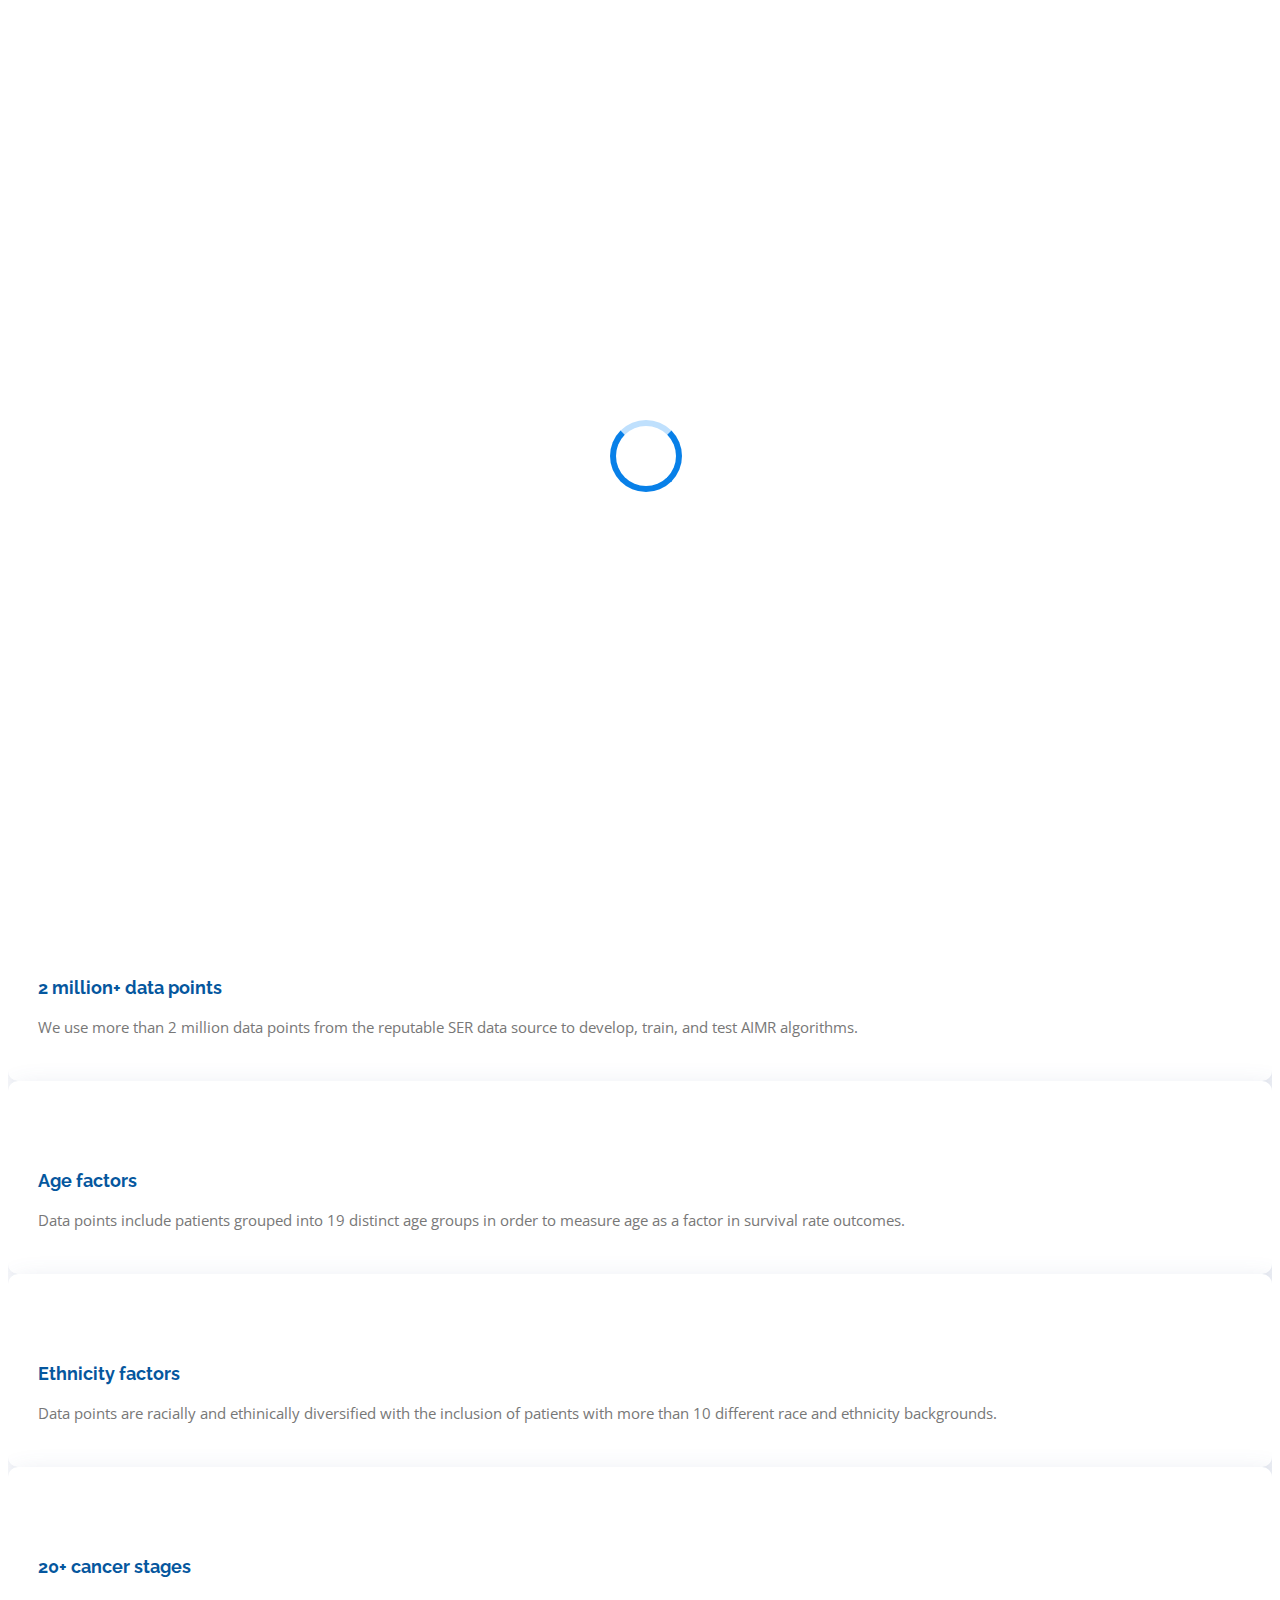
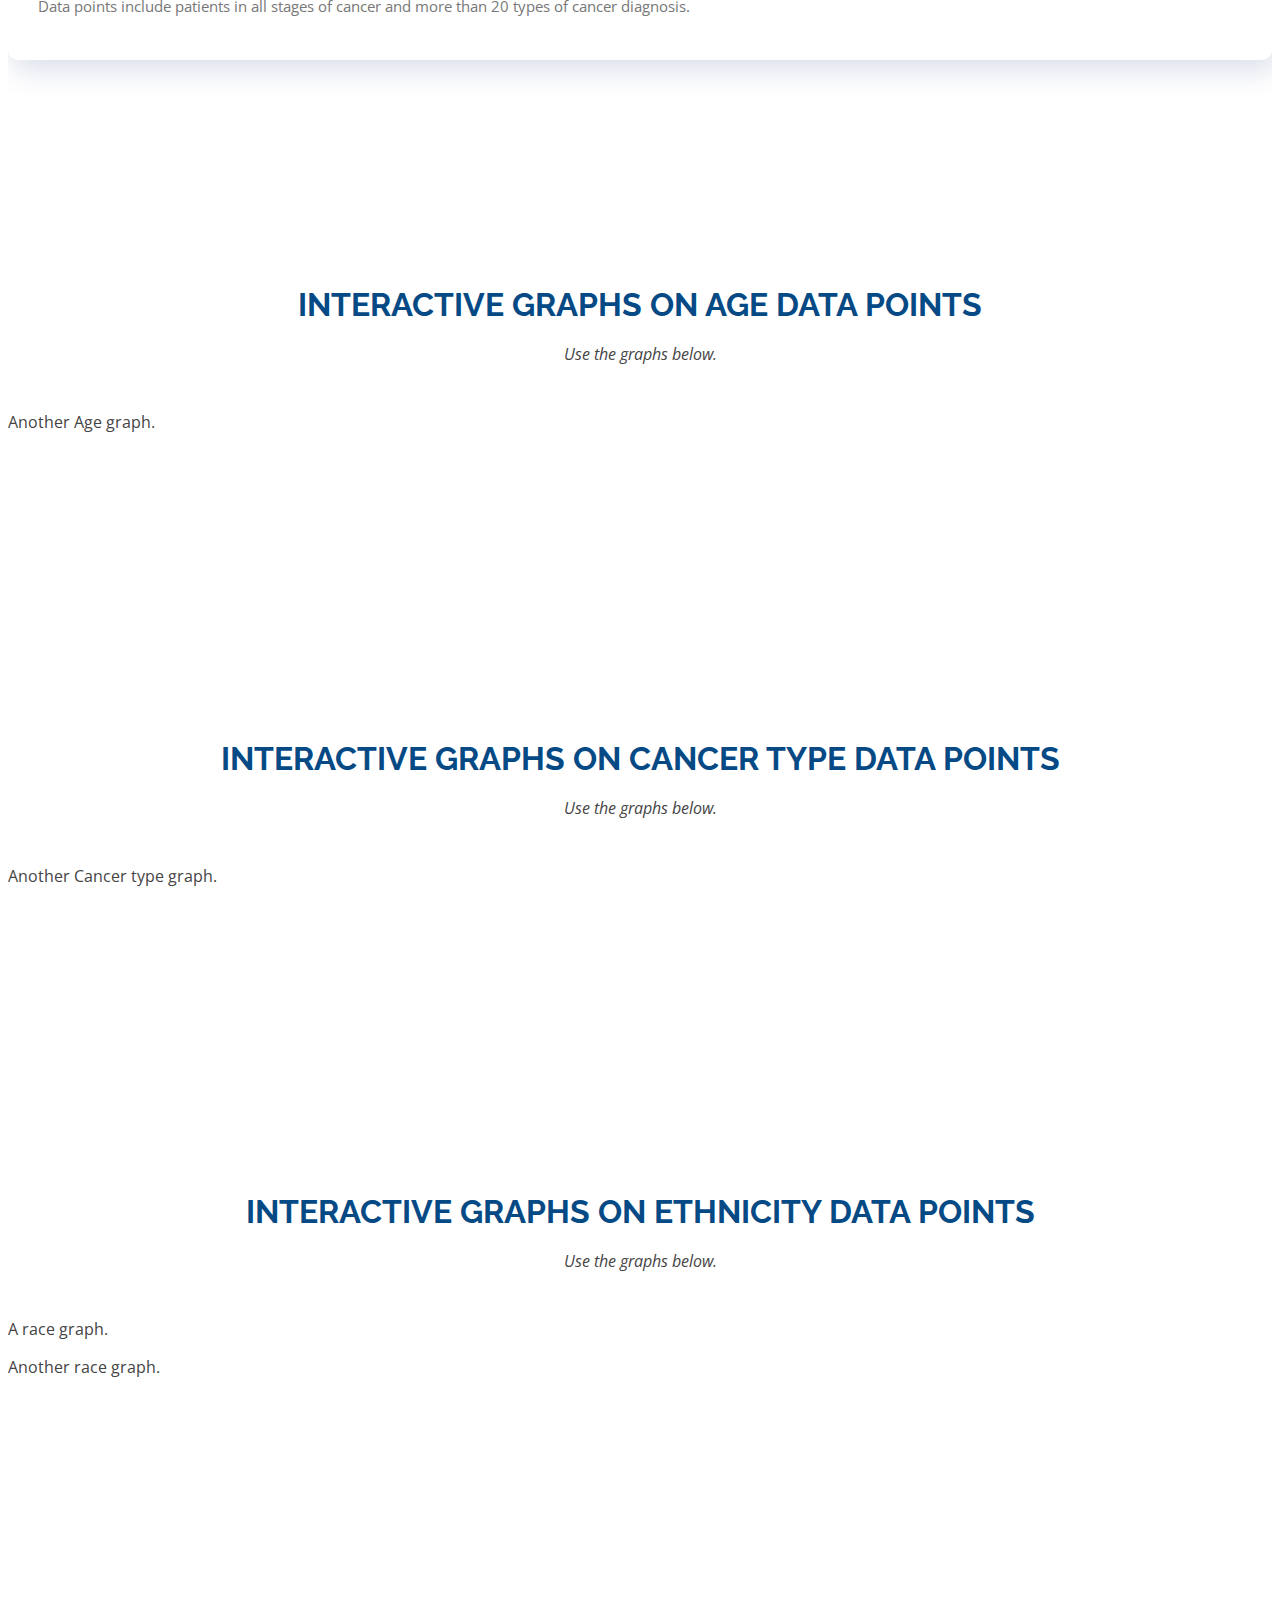
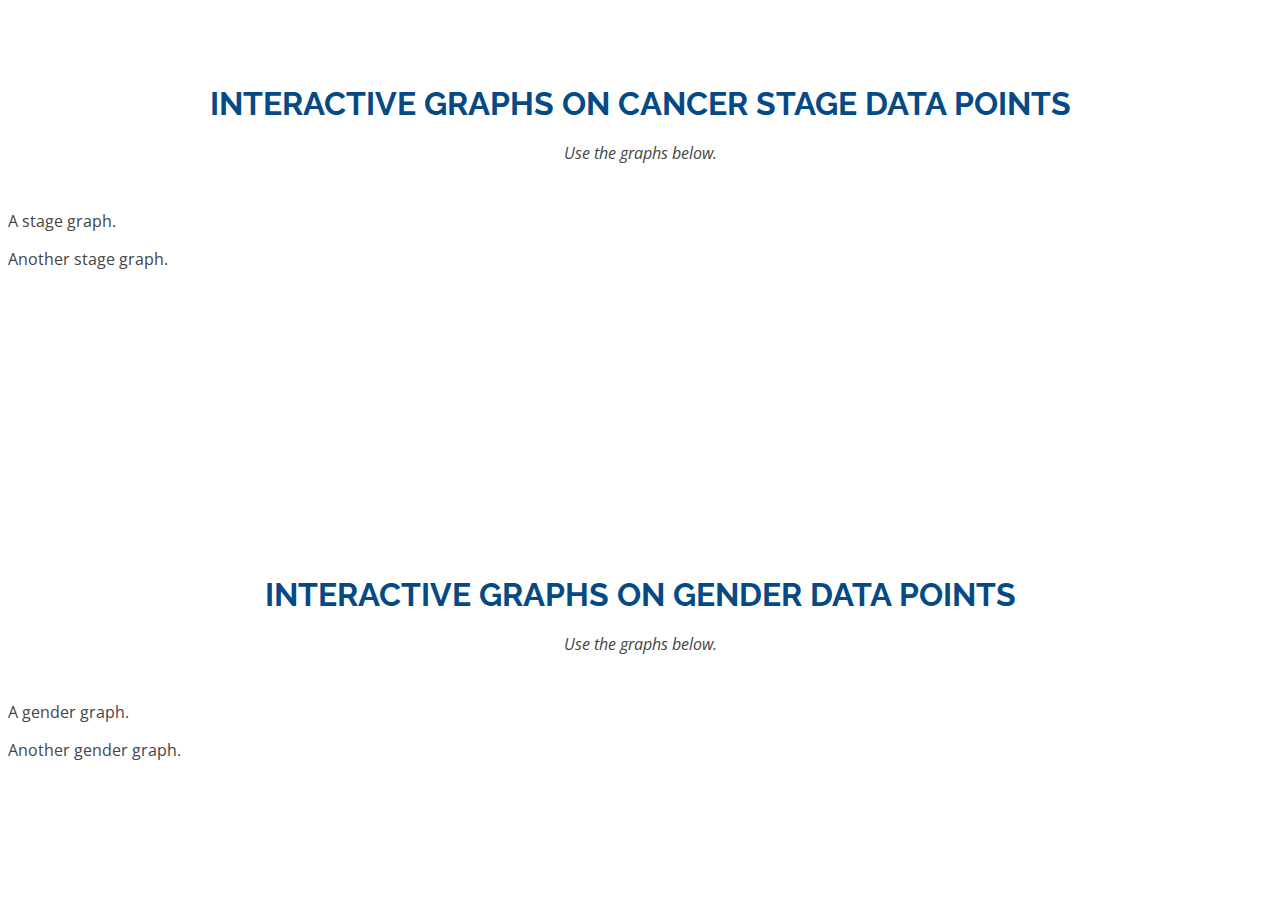
==== commit 1403ec33: "Commiting the viz.html endpoint" ====
--- a/templates/viz.html
+++ b/templates/viz.html
@@ -78,7 +78,7 @@
         <div class="carousel-container">
           <h2 class="animate__animated animate__fadeInDown">Age Data</h2>
           <p class="animate__animated animate__fadeInUp">Our Data Science cohort has trained Artificially Intelligent Models to predict the rate of survival (in months) for patients who have been diagnosed with Breast cancer.</p>
-          <a href="#age" class="btn-get-started animate__animated animate__fadeInUp scrollto">Get Started</a>
+          <a href="#age" class="btn-get-started animate__animated animate__fadeInUp scrollto">See Data</a>
         </div>
       </div>
 
@@ -87,7 +87,7 @@
         <div class="carousel-container">
           <h2 class="animate__animated animate__fadeInDown">Cancer Type Data</h2>
           <p class="animate__animated animate__fadeInUp">Our Data Science cohort has trained Artificially Intelligent Models to predict the rate of survival (in months) for patients who have been diagnosed with Prostate cancer.</p>
-          <a href="#type" class="btn-get-started animate__animated animate__fadeInUp scrollto">Get Started</a>
+          <a href="#type" class="btn-get-started animate__animated animate__fadeInUp scrollto">See Data</a>
         </div>
       </div>
 
@@ -96,7 +96,7 @@
         <div class="carousel-container">
           <h2 class="animate__animated animate__fadeInDown">Cancer Stage Data</h2>
           <p class="animate__animated animate__fadeInUp">Our Data Science cohort has trained Artificially Intelligent Models to predict the rate of survival (in months) for patients who have been diagnosed with Skin cancer.</p>
-          <a href="#form" class="btn-get-started animate__animated animate__fadeInUp scrollto">Get Started</a>
+          <a href="#form" class="btn-get-started animate__animated animate__fadeInUp scrollto">See Data</a>
         </div>
       </div>
 
@@ -105,7 +105,7 @@
         <div class="carousel-container">
           <h2 class="animate__animated animate__fadeInDown">Income Data</h2>
           <p class="animate__animated animate__fadeInUp">Our Data Science cohort has trained Artificially Intelligent Models to predict the rate of survival (in months) for patients who have been diagnosed with 23 different types of cancer.</p>
-          <a href="#form" class="btn-get-started animate__animated animate__fadeInUp scrollto">Get Started</a>
+          <a href="#form" class="btn-get-started animate__animated animate__fadeInUp scrollto">See Data</a>
         </div>
       </div>
 
@@ -130,7 +130,7 @@
           <div class="col-md-6 col-lg-3 d-flex align-items-stretch mb-5 mb-lg-0" data-aos="fade-up">
             <div class="icon-box">
               <div class="icon"><i class="bx bx-data"></i></div>
-              <h4 class="title"><a href="#form">2 million+ data points </a></h4>
+              <h4 class="title"><a href="#type">2 million+ data points </a></h4>
               <p class="description"> We use more than 2 million data points from the reputable SER data source to develop, train, and test AIMR algorithms.</p>
             </div>
           </div>
@@ -138,7 +138,7 @@
           <div class="col-md-6 col-lg-3 d-flex align-items-stretch mb-5 mb-lg-0" data-aos="fade-up" data-aos-delay="100">
             <div class="icon-box">
               <div class="icon"><i class="bx bx-hourglass"></i></div>
-              <h4 class="title"><a>Age factors</a></h4>
+              <h4 class="title"><a href="#age">Age factors</a></h4>
               <p class="description">Data points include patients grouped into 19 distinct age groups in order to measure age as a factor in survival rate outcomes.</p>
             </div>
           </div>
@@ -146,7 +146,7 @@
           <div class="col-md-6 col-lg-3 d-flex align-items-stretch mb-5 mb-lg-0" data-aos="fade-up" data-aos-delay="200">
             <div class="icon-box">
               <div class="icon"><i class="bx bx-group"></i></div>
-              <h4 class="title"><a>Ethnicity factors</a></h4>
+              <h4 class="title"><a href="#ethnicity">Ethnicity factors</a></h4>
               <p class="description">Data points are racially and ethinically diversified with the inclusion of patients with more than 10 different race and ethnicity backgrounds.</p>
             </div>
           </div>
@@ -154,10 +154,11 @@
           <div class="col-md-6 col-lg-3 d-flex align-items-stretch mb-5 mb-lg-0" data-aos="fade-up" data-aos-delay="300">
             <div class="icon-box">
               <div class="icon"><i class="bx bx-layer"></i></div>
-              <h4 class="title"><a>20+ cancer stages </a></h4>
+              <h4 class="title"><a href="#stage">20+ cancer stages </a></h4>
               <p class="description">Data points include patients in all stages of cancer and more than 20 types of cancer diagnosis.</p>
             </div>
           </div>
+          
 
         </div>
 
@@ -198,6 +199,62 @@
                 </div>
                 <div class="col-lg-6 pt-4 pt-lg-0">
                     <p>Another Cancer type graph.</p>
+                </div>
+              </div>
+            </div>
+          </section>
+          <section id="ethnicity" class="about">
+            <div class="container" data-aos="fade-up">
+      
+              <div class="section-title">
+                <h2>Interactive Graphs on Ethnicity Data Points</h2>
+                <p>Use the graphs below.</p>
+              </div>
+      
+              <div class="row content">
+                <div class="col-lg-6 pt-4 pt-lg-0">
+                    <p>A race graph.</p>
+                </div>
+                <div class="col-lg-6 pt-4 pt-lg-0">
+                    <p>Another race graph.</p>
+                </div>
+              </div>
+      
+            </div>
+          </section>
+          <section id="stage" class="about">
+            <div class="container" data-aos="fade-up">
+      
+              <div class="section-title">
+                <h2>Interactive Graphs on Cancer Stage Data Points</h2>
+                <p>Use the graphs below.</p>
+              </div>
+      
+              <div class="row content">
+                <div class="col-lg-6 pt-4 pt-lg-0">
+                    <p>A stage graph.</p>
+                </div>
+                <div class="col-lg-6 pt-4 pt-lg-0">
+                    <p>Another stage graph.</p>
+                </div>
+              </div>
+      
+            </div>
+          </section>
+          <section id="gender" class="about">
+            <div class="container" data-aos="fade-up">
+      
+              <div class="section-title">
+                <h2>Interactive Graphs on Gender Data Points</h2>
+                <p>Use the graphs below.</p>
+              </div>
+      
+              <div class="row content">
+                <div class="col-lg-6 pt-4 pt-lg-0">
+                    <p>A gender graph.</p>
+                </div>
+                <div class="col-lg-6 pt-4 pt-lg-0">
+                    <p>Another gender graph.</p>
                 </div>
               </div>
       
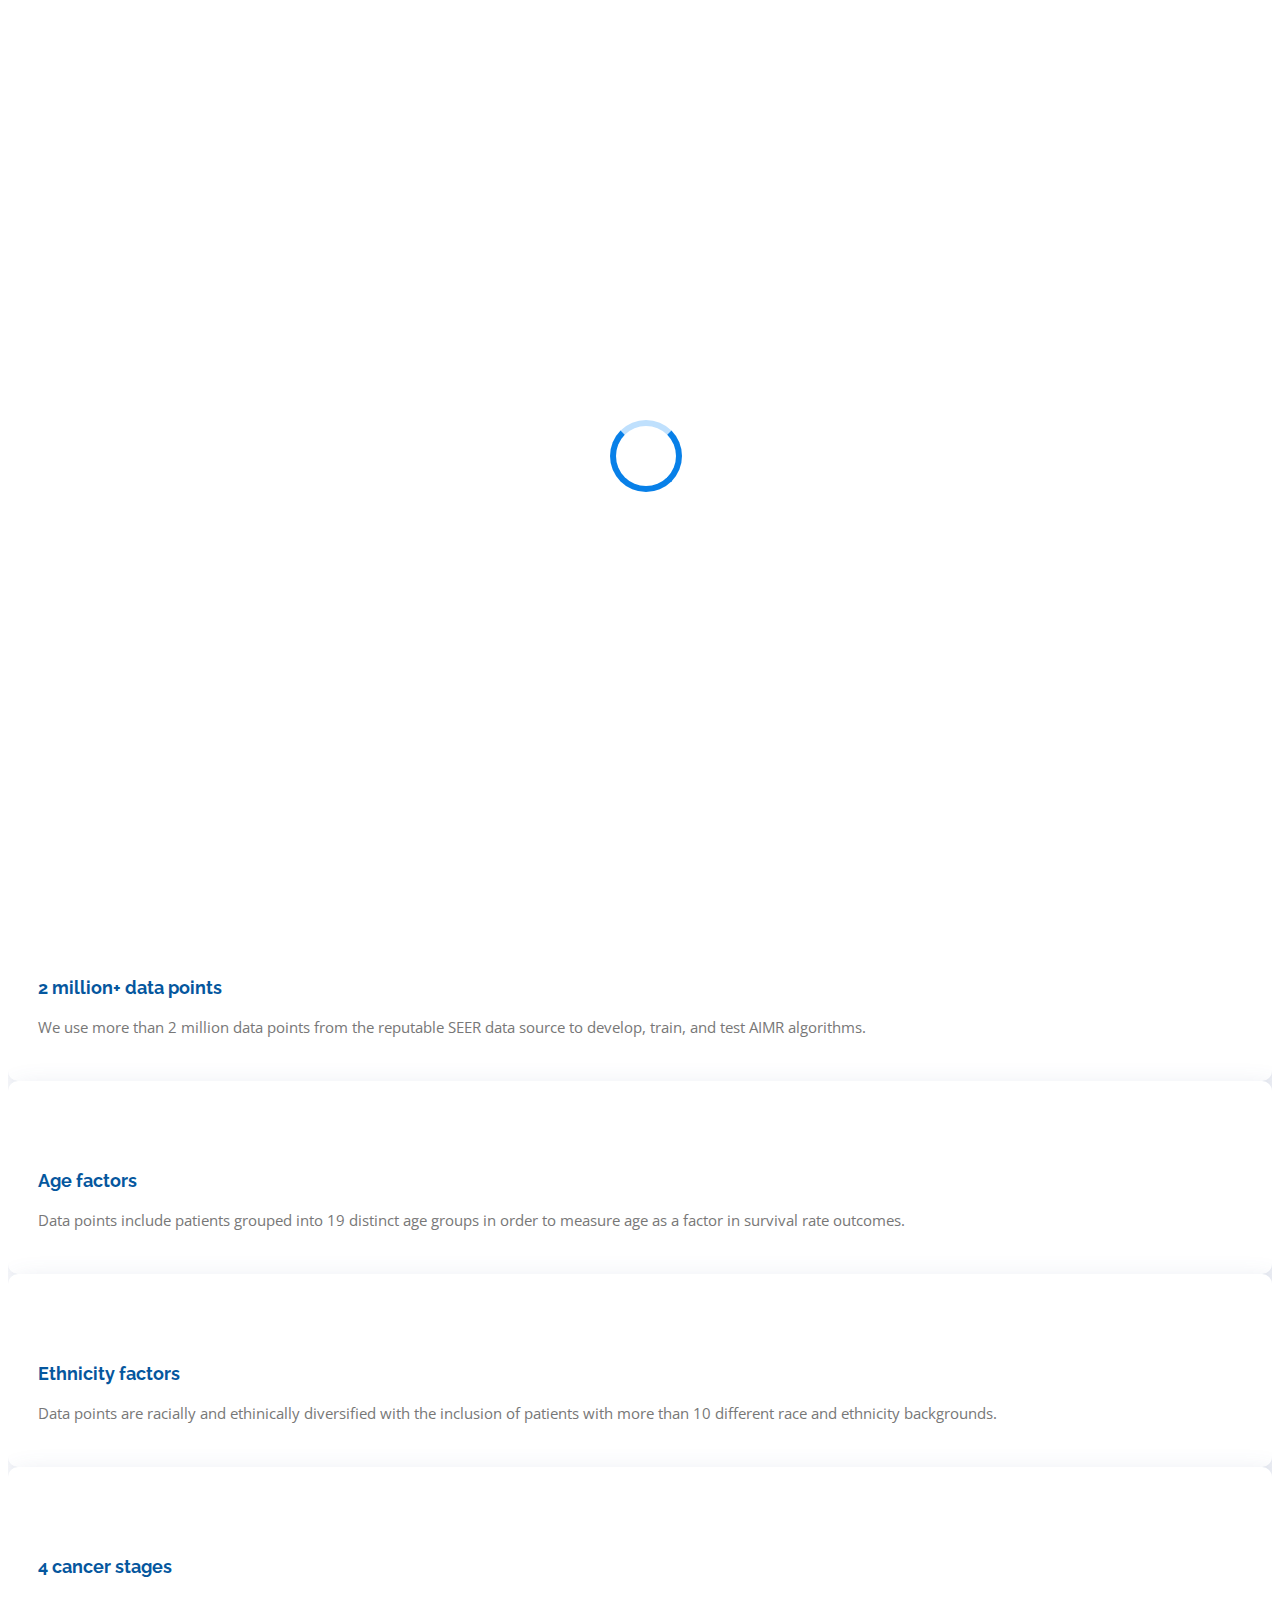
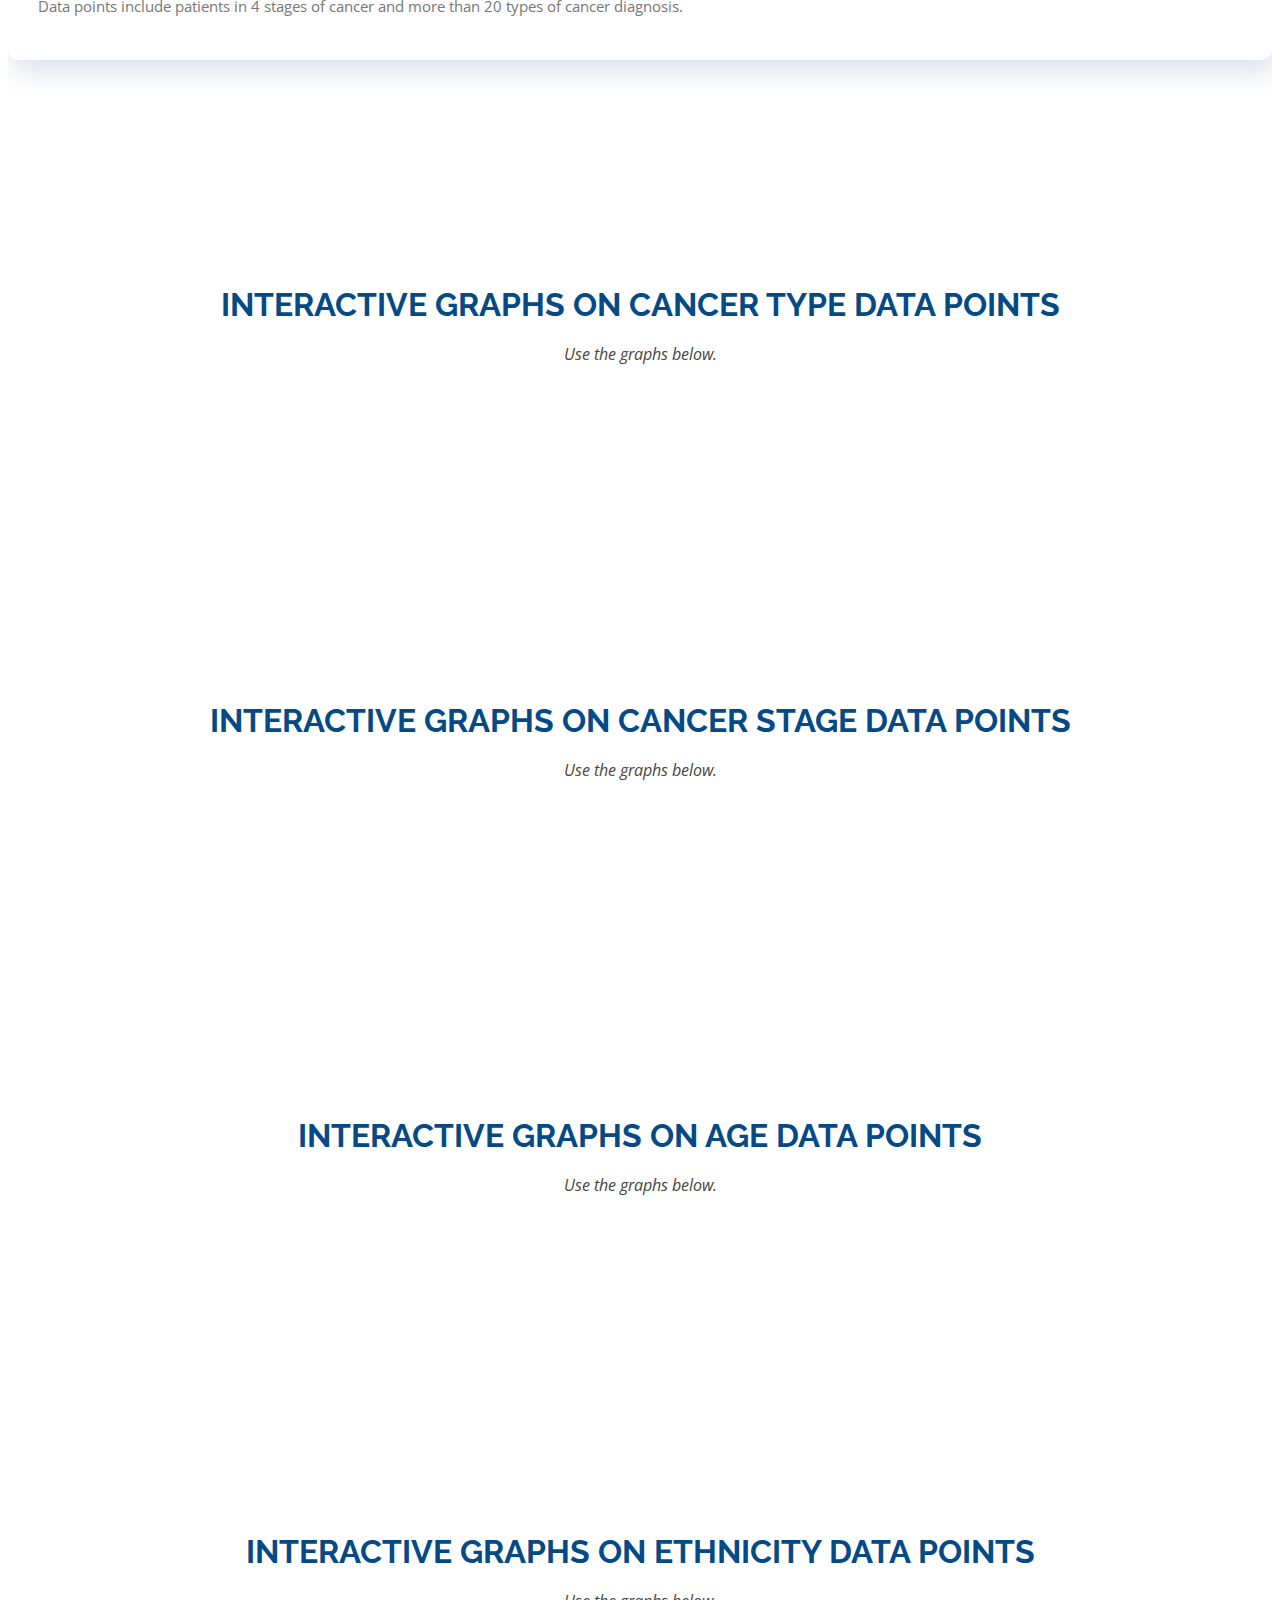
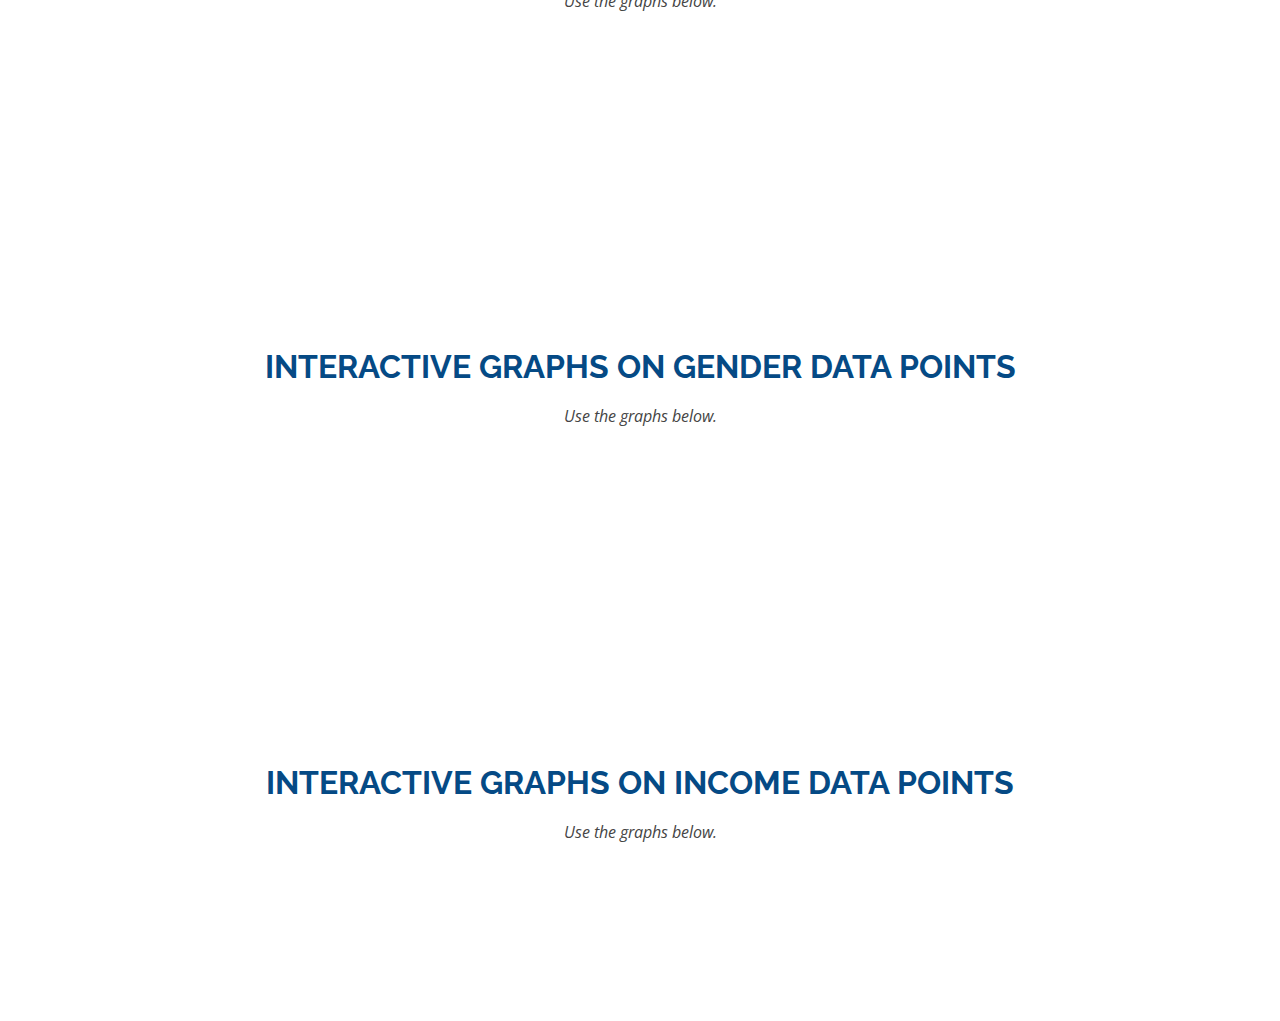
==== commit a1728988: "minor updates" ====
--- a/templates/viz.html
+++ b/templates/viz.html
@@ -42,7 +42,7 @@
         <div class="logo"><i class="bx-lg bi-symmetry-vertical"></i></div>
       </div>
       <div class="cta d-none d-md-block">
-        <a href="#form" class="scrollto">Get Started</a>
+        <a href="index.html#form" class="scrollto">Get Started</a>
       </div>
     </div>
   </div>
@@ -56,12 +56,7 @@
 
       <nav id="navbar" class="navbar">
         <ul>
-          <li><a class="nav-link scrollto active" href="#hero">Home</a></li>
-          <li><a class="nav-link scrollto" href="#services">Services</a></li>
-          <li><a class="nav-link scrollto" href="#portfolio">Portfolio</a></li>
-          <li><a class="nav-link scrollto " href="#about">About</a></li>
-          <li><a class="nav-link scrollto" href="#team">Team</a></li>
-          <li><a class="nav-link scrollto" href="#resources">Resources</a></li>
+          <li><a class="nav-link scrollto" href="index.html">Home</a></li>
         </ul>
         <i class="bi bi-list mobile-nav-toggle"></i>
       </nav><!-- .navbar -->
@@ -96,7 +91,7 @@
         <div class="carousel-container">
           <h2 class="animate__animated animate__fadeInDown">Cancer Stage Data</h2>
           <p class="animate__animated animate__fadeInUp">Our Data Science cohort has trained Artificially Intelligent Models to predict the rate of survival (in months) for patients who have been diagnosed with Skin cancer.</p>
-          <a href="#form" class="btn-get-started animate__animated animate__fadeInUp scrollto">See Data</a>
+          <a href="#stage" class="btn-get-started animate__animated animate__fadeInUp scrollto">See Data</a>
         </div>
       </div>
 
@@ -105,7 +100,16 @@
         <div class="carousel-container">
           <h2 class="animate__animated animate__fadeInDown">Income Data</h2>
           <p class="animate__animated animate__fadeInUp">Our Data Science cohort has trained Artificially Intelligent Models to predict the rate of survival (in months) for patients who have been diagnosed with 23 different types of cancer.</p>
-          <a href="#form" class="btn-get-started animate__animated animate__fadeInUp scrollto">See Data</a>
+          <a href="#income" class="btn-get-started animate__animated animate__fadeInUp scrollto">See Data</a>
+        </div>
+      </div>
+
+      <!-- Slide 5 -->
+      <div class="carousel-item">
+        <div class="carousel-container">
+          <h2 class="animate__animated animate__fadeInDown">Gender Data</h2>
+          <p class="animate__animated animate__fadeInUp">Our Data Science cohort has trained Artificially Intelligent Models to predict the rate of survival (in months) for patients who have been diagnosed with 23 different types of cancer.</p>
+          <a href="#gender" class="btn-get-started animate__animated animate__fadeInUp scrollto">See Data</a>
         </div>
       </div>
 
@@ -131,7 +135,7 @@
             <div class="icon-box">
               <div class="icon"><i class="bx bx-data"></i></div>
               <h4 class="title"><a href="#type">2 million+ data points </a></h4>
-              <p class="description"> We use more than 2 million data points from the reputable SER data source to develop, train, and test AIMR algorithms.</p>
+              <p class="description"> We use more than 2 million data points from the reputable SEER data source to develop, train, and test AIMR algorithms.</p>
             </div>
           </div>
 
@@ -154,8 +158,8 @@
           <div class="col-md-6 col-lg-3 d-flex align-items-stretch mb-5 mb-lg-0" data-aos="fade-up" data-aos-delay="300">
             <div class="icon-box">
               <div class="icon"><i class="bx bx-layer"></i></div>
-              <h4 class="title"><a href="#stage">20+ cancer stages </a></h4>
-              <p class="description">Data points include patients in all stages of cancer and more than 20 types of cancer diagnosis.</p>
+              <h4 class="title"><a href="#stage">4 cancer stages </a></h4>
+              <p class="description">Data points include patients in 4 stages of cancer and more than 20 types of cancer diagnosis.</p>
             </div>
           </div>
           
@@ -166,100 +170,104 @@
     </section><!-- End Icon Boxes Section -->
 
         <!-- ======= Tableau Section ======= -->
-        <section id="age" class="about">
-            <div class="container" data-aos="fade-up">
-      
+          <section id="type" class="about">
+            <div class="container justify-content-center" data-aos="fade-up">
+              <div class="section-title">
+                <h2>Interactive Graphs on Cancer Type Data Points</h2>
+                <p>Use the graphs below.</p>
+              </div>
+              <div class="row justify-content-center">
+                <div class="col-lg-6 pt-4 pt-lg-0">
+                  <div class='tableauPlaceholder' id='viz1646501482563' style='position: relative'><object class='tableauViz'  style='display:none;'><param name='host_url' value='https%3A%2F%2Fpublic.tableau.com%2F' /> <param name='embed_code_version' value='3' /> <param name='site_root' value='' /><param name='name' value='Project4_datareview_top15cancer&#47;Sheet10' /><param name='tabs' value='no' /><param name='toolbar' value='yes' /><param name='animate_transition' value='yes' /><param name='display_static_image' value='yes' /><param name='display_spinner' value='yes' /><param name='display_overlay' value='yes' /><param name='display_count' value='yes' /><param name='language' value='en-US' /><param name='filter' value='publish=yes' /></object></div>                <script type='text/javascript'>                    var divElement = document.getElementById('viz1646501482563');                    var vizElement = divElement.getElementsByTagName('object')[0];                    vizElement.style.width='100%';vizElement.style.height=(divElement.offsetWidth*0.75)+'px';                    var scriptElement = document.createElement('script');                    scriptElement.src = 'https://public.tableau.com/javascripts/api/viz_v1.js';                    vizElement.parentNode.insertBefore(scriptElement, vizElement);                </script>
+                </div>
+              </div>
+            </div>
+          </section>
+
+          <section id="stage" class="about">
+            <div class="container" data-aos="fade-up">
+              <div class="section-title">
+                <h2>Interactive Graphs on Cancer Stage Data Points</h2>
+                <p>Use the graphs below.</p>
+              </div>
+              <div class="row justify-content-center">
+                <div class="col-lg-6 pt-4 pt-lg-0">
+                  <div class='tableauPlaceholder' id='viz1646603033680' style='position: relative'><object class='tableauViz'  style='display:none;'><param name='host_url' value='https%3A%2F%2Fpublic.tableau.com%2F' /> <param name='embed_code_version' value='3' /> <param name='site_root' value='' /><param name='name' value='Project4_workbook2&#47;Sheet3' /><param name='tabs' value='yes' /><param name='toolbar' value='yes' /><param name='animate_transition' value='yes' /><param name='display_static_image' value='yes' /><param name='display_spinner' value='yes' /><param name='display_overlay' value='yes' /><param name='display_count' value='yes' /><param name='language' value='en-US' /></object></div>                <script type='text/javascript'>                    var divElement = document.getElementById('viz1646603033680');                    var vizElement = divElement.getElementsByTagName('object')[0];                    vizElement.style.width='100%';vizElement.style.height=(divElement.offsetWidth*0.75)+'px';                    var scriptElement = document.createElement('script');                    scriptElement.src = 'https://public.tableau.com/javascripts/api/viz_v1.js';                    vizElement.parentNode.insertBefore(scriptElement, vizElement);                </script>
+                </div>
+              </div>
+            </div>
+          </section>
+
+          <section id="age" class="about">
+            <div class="container" data-aos="fade-up">
               <div class="section-title">
                 <h2>Interactive Graphs on Age Data Points</h2>
                 <p>Use the graphs below.</p>
               </div>
-      
               <div class="row content">
                 <div class="col-lg-6 pt-4 pt-lg-0">
                   <div class='tableauPlaceholder' id='viz1646499510491' style='position: relative'><object class='tableauViz'  style='display:none;'><param name='host_url' value='https%3A%2F%2Fpublic.tableau.com%2F' /> <param name='embed_code_version' value='3' /> <param name='site_root' value='' /><param name='name' value='Project4_datareview3_3&#47;Sheet1' /><param name='tabs' value='no' /><param name='toolbar' value='yes' /><param name='animate_transition' value='yes' /><param name='display_static_image' value='yes' /><param name='display_spinner' value='yes' /><param name='display_overlay' value='yes' /><param name='display_count' value='yes' /><param name='language' value='en-US' /><param name='filter' value='publish=yes' /></object></div>                <script type='text/javascript'>                    var divElement = document.getElementById('viz1646499510491');                    var vizElement = divElement.getElementsByTagName('object')[0];                    vizElement.style.width='100%';vizElement.style.height=(divElement.offsetWidth*0.75)+'px';                    var scriptElement = document.createElement('script');                    scriptElement.src = 'https://public.tableau.com/javascripts/api/viz_v1.js';                    vizElement.parentNode.insertBefore(scriptElement, vizElement);                </script>
                 </div>
                 <div class="col-lg-6 pt-4 pt-lg-0">
-                    <p>Another Age graph.</p>
-                </div>
-              </div>
-      
-            </div>
-          </section>
-          <section id="type" class="about">
-            <div class="container" data-aos="fade-up">
-      
-              <div class="section-title">
-                <h2>Interactive Graphs on Cancer Type Data Points</h2>
-                <p>Use the graphs below.</p>
-              </div>
-      
+                  <div class='tableauPlaceholder' id='viz1646601808491' style='position: relative'><object class='tableauViz'  style='display:none;'><param name='host_url' value='https%3A%2F%2Fpublic.tableau.com%2F' /> <param name='embed_code_version' value='3' /> <param name='site_root' value='' /><param name='name' value='Project4_workbook1&#47;Avg_Age' /><param name='tabs' value='yes' /><param name='toolbar' value='yes' /><param name='animate_transition' value='yes' /><param name='display_static_image' value='yes' /><param name='display_spinner' value='yes' /><param name='display_overlay' value='yes' /><param name='display_count' value='yes' /><param name='language' value='en-US' /></object></div>                <script type='text/javascript'>                    var divElement = document.getElementById('viz1646601808491');                    var vizElement = divElement.getElementsByTagName('object')[0];                    vizElement.style.width='100%';vizElement.style.height=(divElement.offsetWidth*0.75)+'px';                    var scriptElement = document.createElement('script');                    scriptElement.src = 'https://public.tableau.com/javascripts/api/viz_v1.js';                    vizElement.parentNode.insertBefore(scriptElement, vizElement);                </script>
+                </div>
+                <div class ="col-lg-6 pt-4 pt-lg-0">
+                  <div class='tableauPlaceholder' id='viz1646602515761' style='position: relative'><object class='tableauViz'  style='display:none;'><param name='host_url' value='https%3A%2F%2Fpublic.tableau.com%2F' /> <param name='embed_code_version' value='3' /> <param name='site_root' value='' /><param name='name' value='Project4_datareview&#47;Sheet8' /><param name='tabs' value='no' /><param name='toolbar' value='yes' /><param name='animate_transition' value='yes' /><param name='display_static_image' value='yes' /><param name='display_spinner' value='yes' /><param name='display_overlay' value='yes' /><param name='display_count' value='yes' /><param name='language' value='en-US' /></object></div>                <script type='text/javascript'>                    var divElement = document.getElementById('viz1646602515761');                    var vizElement = divElement.getElementsByTagName('object')[0];                    vizElement.style.width='100%';vizElement.style.height=(divElement.offsetWidth*0.75)+'px';                    var scriptElement = document.createElement('script');                    scriptElement.src = 'https://public.tableau.com/javascripts/api/viz_v1.js';                    vizElement.parentNode.insertBefore(scriptElement, vizElement);                </script>
+                </div>
+                <div class ="col-lg-6 pt-4 pt-lg-0">
+                  <div class='tableauPlaceholder' id='viz1646602825327' style='position: relative'><object class='tableauViz'  style='display:none;'><param name='host_url' value='https%3A%2F%2Fpublic.tableau.com%2F' /> <param name='embed_code_version' value='3' /> <param name='site_root' value='' /><param name='name' value='Project4_workbook2&#47;Sheet2' /><param name='tabs' value='yes' /><param name='toolbar' value='yes' /><param name='animate_transition' value='yes' /><param name='display_static_image' value='yes' /><param name='display_spinner' value='yes' /><param name='display_overlay' value='yes' /><param name='display_count' value='yes' /><param name='language' value='en-US' /></object></div>                <script type='text/javascript'>                    var divElement = document.getElementById('viz1646602825327');                    var vizElement = divElement.getElementsByTagName('object')[0];                    vizElement.style.width='100%';vizElement.style.height=(divElement.offsetWidth*0.75)+'px';                    var scriptElement = document.createElement('script');                    scriptElement.src = 'https://public.tableau.com/javascripts/api/viz_v1.js';                    vizElement.parentNode.insertBefore(scriptElement, vizElement);                </script>
+                </div>
+            </div>
+          </section>
+
+          <section id="ethnicity" class="about">
+            <div class="container" data-aos="fade-up">
+              <div class="section-title">
+                <h2>Interactive Graphs on Ethnicity Data Points</h2>
+                <p>Use the graphs below.</p>
+              </div>
               <div class="row content">
                 <div class="col-lg-6 pt-4 pt-lg-0">
-                    <div class='tableauPlaceholder' id='viz1646501482563' style='position: relative'><object class='tableauViz'  style='display:none;'><param name='host_url' value='https%3A%2F%2Fpublic.tableau.com%2F' /> <param name='embed_code_version' value='3' /> <param name='site_root' value='' /><param name='name' value='Project4_datareview_top15cancer&#47;Sheet10' /><param name='tabs' value='no' /><param name='toolbar' value='yes' /><param name='animate_transition' value='yes' /><param name='display_static_image' value='yes' /><param name='display_spinner' value='yes' /><param name='display_overlay' value='yes' /><param name='display_count' value='yes' /><param name='language' value='en-US' /><param name='filter' value='publish=yes' /></object></div>                <script type='text/javascript'>                    var divElement = document.getElementById('viz1646501482563');                    var vizElement = divElement.getElementsByTagName('object')[0];                    vizElement.style.width='100%';vizElement.style.height=(divElement.offsetWidth*0.75)+'px';                    var scriptElement = document.createElement('script');                    scriptElement.src = 'https://public.tableau.com/javascripts/api/viz_v1.js';                    vizElement.parentNode.insertBefore(scriptElement, vizElement);                </script>
-                </div>
-                <div class="col-lg-6 pt-4 pt-lg-0">
-                    <p>Another Cancer type graph.</p>
-                </div>
-              </div>
-            </div>
-          </section>
-          <section id="ethnicity" class="about">
-            <div class="container" data-aos="fade-up">
-      
-              <div class="section-title">
-                <h2>Interactive Graphs on Ethnicity Data Points</h2>
-                <p>Use the graphs below.</p>
-              </div>
-      
+                  <div class='tableauPlaceholder' id='viz1646603637265' style='position: relative'><object class='tableauViz'  style='display:none;'><param name='host_url' value='https%3A%2F%2Fpublic.tableau.com%2F' /> <param name='embed_code_version' value='3' /> <param name='site_root' value='' /><param name='name' value='Project4_workbook1&#47;Avg_race' /><param name='tabs' value='yes' /><param name='toolbar' value='yes' /><param name='animate_transition' value='yes' /><param name='display_static_image' value='yes' /><param name='display_spinner' value='yes' /><param name='display_overlay' value='yes' /><param name='display_count' value='yes' /><param name='language' value='en-US' /></object></div>                <script type='text/javascript'>                    var divElement = document.getElementById('viz1646603637265');                    var vizElement = divElement.getElementsByTagName('object')[0];                    vizElement.style.width='100%';vizElement.style.height=(divElement.offsetWidth*0.75)+'px';                    var scriptElement = document.createElement('script');                    scriptElement.src = 'https://public.tableau.com/javascripts/api/viz_v1.js';                    vizElement.parentNode.insertBefore(scriptElement, vizElement);                </script>
+                </div>
+                <div class="col-lg-6 pt-4 pt-lg-0">
+                  <div class='tableauPlaceholder' id='viz1646603620011' style='position: relative'><object class='tableauViz'  style='display:none;'><param name='host_url' value='https%3A%2F%2Fpublic.tableau.com%2F' /> <param name='embed_code_version' value='3' /> <param name='site_root' value='' /><param name='name' value='Project4_workbook1&#47;Count_Race' /><param name='tabs' value='yes' /><param name='toolbar' value='yes' /><param name='animate_transition' value='yes' /><param name='display_static_image' value='yes' /><param name='display_spinner' value='yes' /><param name='display_overlay' value='yes' /><param name='display_count' value='yes' /><param name='language' value='en-US' /></object></div>                <script type='text/javascript'>                    var divElement = document.getElementById('viz1646603620011');                    var vizElement = divElement.getElementsByTagName('object')[0];                    vizElement.style.width='100%';vizElement.style.height=(divElement.offsetWidth*0.75)+'px';                    var scriptElement = document.createElement('script');                    scriptElement.src = 'https://public.tableau.com/javascripts/api/viz_v1.js';                    vizElement.parentNode.insertBefore(scriptElement, vizElement);                </script>
+                </div>
+              </div>
+            </div>
+          </section>
+
+          <section id="gender" class="about">
+            <div class="container" data-aos="fade-up">
+              <div class="section-title">
+                <h2>Interactive Graphs on Gender Data Points</h2>
+                <p>Use the graphs below.</p>
+              </div>
               <div class="row content">
                 <div class="col-lg-6 pt-4 pt-lg-0">
-                    <p>A race graph.</p>
-                </div>
-                <div class="col-lg-6 pt-4 pt-lg-0">
-                    <p>Another race graph.</p>
-                </div>
-              </div>
-      
-            </div>
-          </section>
-          <section id="stage" class="about">
-            <div class="container" data-aos="fade-up">
-      
-              <div class="section-title">
-                <h2>Interactive Graphs on Cancer Stage Data Points</h2>
-                <p>Use the graphs below.</p>
-              </div>
-      
-              <div class="row content">
-                <div class="col-lg-6 pt-4 pt-lg-0">
-                    <p>A stage graph.</p>
-                </div>
-                <div class="col-lg-6 pt-4 pt-lg-0">
-                    <p>Another stage graph.</p>
-                </div>
-              </div>
-      
-            </div>
-          </section>
-          <section id="gender" class="about">
-            <div class="container" data-aos="fade-up">
-      
-              <div class="section-title">
-                <h2>Interactive Graphs on Gender Data Points</h2>
-                <p>Use the graphs below.</p>
-              </div>
-      
-              <div class="row content">
-                <div class="col-lg-6 pt-4 pt-lg-0">
-                    <p>A gender graph.</p>
-                </div>
-                <div class="col-lg-6 pt-4 pt-lg-0">
-                    <p>Another gender graph.</p>
-                </div>
-              </div>
-      
-            </div>
-          </section>
+                  <div class='tableauPlaceholder' id='viz1646603054482' style='position: relative'><object class='tableauViz'  style='display:none;'><param name='host_url' value='https%3A%2F%2Fpublic.tableau.com%2F' /> <param name='embed_code_version' value='3' /> <param name='site_root' value='' /><param name='name' value='Project4_workbook2&#47;Sheet1' /><param name='tabs' value='yes' /><param name='toolbar' value='yes' /><param name='animate_transition' value='yes' /><param name='display_static_image' value='yes' /><param name='display_spinner' value='yes' /><param name='display_overlay' value='yes' /><param name='display_count' value='yes' /><param name='language' value='en-US' /></object></div>                <script type='text/javascript'>                    var divElement = document.getElementById('viz1646603054482');                    var vizElement = divElement.getElementsByTagName('object')[0];                    vizElement.style.width='100%';vizElement.style.height=(divElement.offsetWidth*0.75)+'px';                    var scriptElement = document.createElement('script');                    scriptElement.src = 'https://public.tableau.com/javascripts/api/viz_v1.js';                    vizElement.parentNode.insertBefore(scriptElement, vizElement);                </script>
+                </div>
+                <div class="col-lg-6 pt-4 pt-lg-0">
+                  <div class='tableauPlaceholder' id='viz1646602927812' style='position: relative'><object class='tableauViz'  style='display:none;'><param name='host_url' value='https%3A%2F%2Fpublic.tableau.com%2F' /> <param name='embed_code_version' value='3' /> <param name='site_root' value='' /><param name='name' value='Project4_workbook2&#47;Sheet4' /><param name='tabs' value='yes' /><param name='toolbar' value='yes' /><param name='animate_transition' value='yes' /><param name='display_static_image' value='yes' /><param name='display_spinner' value='yes' /><param name='display_overlay' value='yes' /><param name='display_count' value='yes' /><param name='language' value='en-US' /></object></div>                <script type='text/javascript'>                    var divElement = document.getElementById('viz1646602927812');                    var vizElement = divElement.getElementsByTagName('object')[0];                    vizElement.style.width='100%';vizElement.style.height=(divElement.offsetWidth*0.75)+'px';                    var scriptElement = document.createElement('script');                    scriptElement.src = 'https://public.tableau.com/javascripts/api/viz_v1.js';                    vizElement.parentNode.insertBefore(scriptElement, vizElement);                </script>
+                </div>
+              </div>
+            </div>
+          </section>
+
+          <section id="income" class="about">
+            <div class="container" data-aos="fade-up">
+              <div class="section-title">
+                <h2>Interactive Graphs on Income Data Points</h2>
+                <p>Use the graphs below.</p>
+              </div>
+              <div class="row  justify-content-center">
+                <div class="col-lg-6 pt-4 pt-lg-0">
+                  <div class='tableauPlaceholder' id='viz1646603574531' style='position: relative'><object class='tableauViz'  style='display:none;'><param name='host_url' value='https%3A%2F%2Fpublic.tableau.com%2F' /> <param name='embed_code_version' value='3' /> <param name='site_root' value='' /><param name='name' value='Project4_workbook1&#47;Avg_income' /><param name='tabs' value='yes' /><param name='toolbar' value='yes' /><param name='animate_transition' value='yes' /><param name='display_static_image' value='yes' /><param name='display_spinner' value='yes' /><param name='display_overlay' value='yes' /><param name='display_count' value='yes' /><param name='language' value='en-US' /></object></div>                <script type='text/javascript'>                    var divElement = document.getElementById('viz1646603574531');                    var vizElement = divElement.getElementsByTagName('object')[0];                    vizElement.style.width='100%';vizElement.style.height=(divElement.offsetWidth*0.75)+'px';                    var scriptElement = document.createElement('script');                    scriptElement.src = 'https://public.tableau.com/javascripts/api/viz_v1.js';                    vizElement.parentNode.insertBefore(scriptElement, vizElement);                </script>
+                </div>
+              </div>
+            </div>
+          </section>
+          
           <!-- Tableau Section -->
 
 
@@ -282,4 +290,4 @@
 
 </body>
 
-</html>+</html>
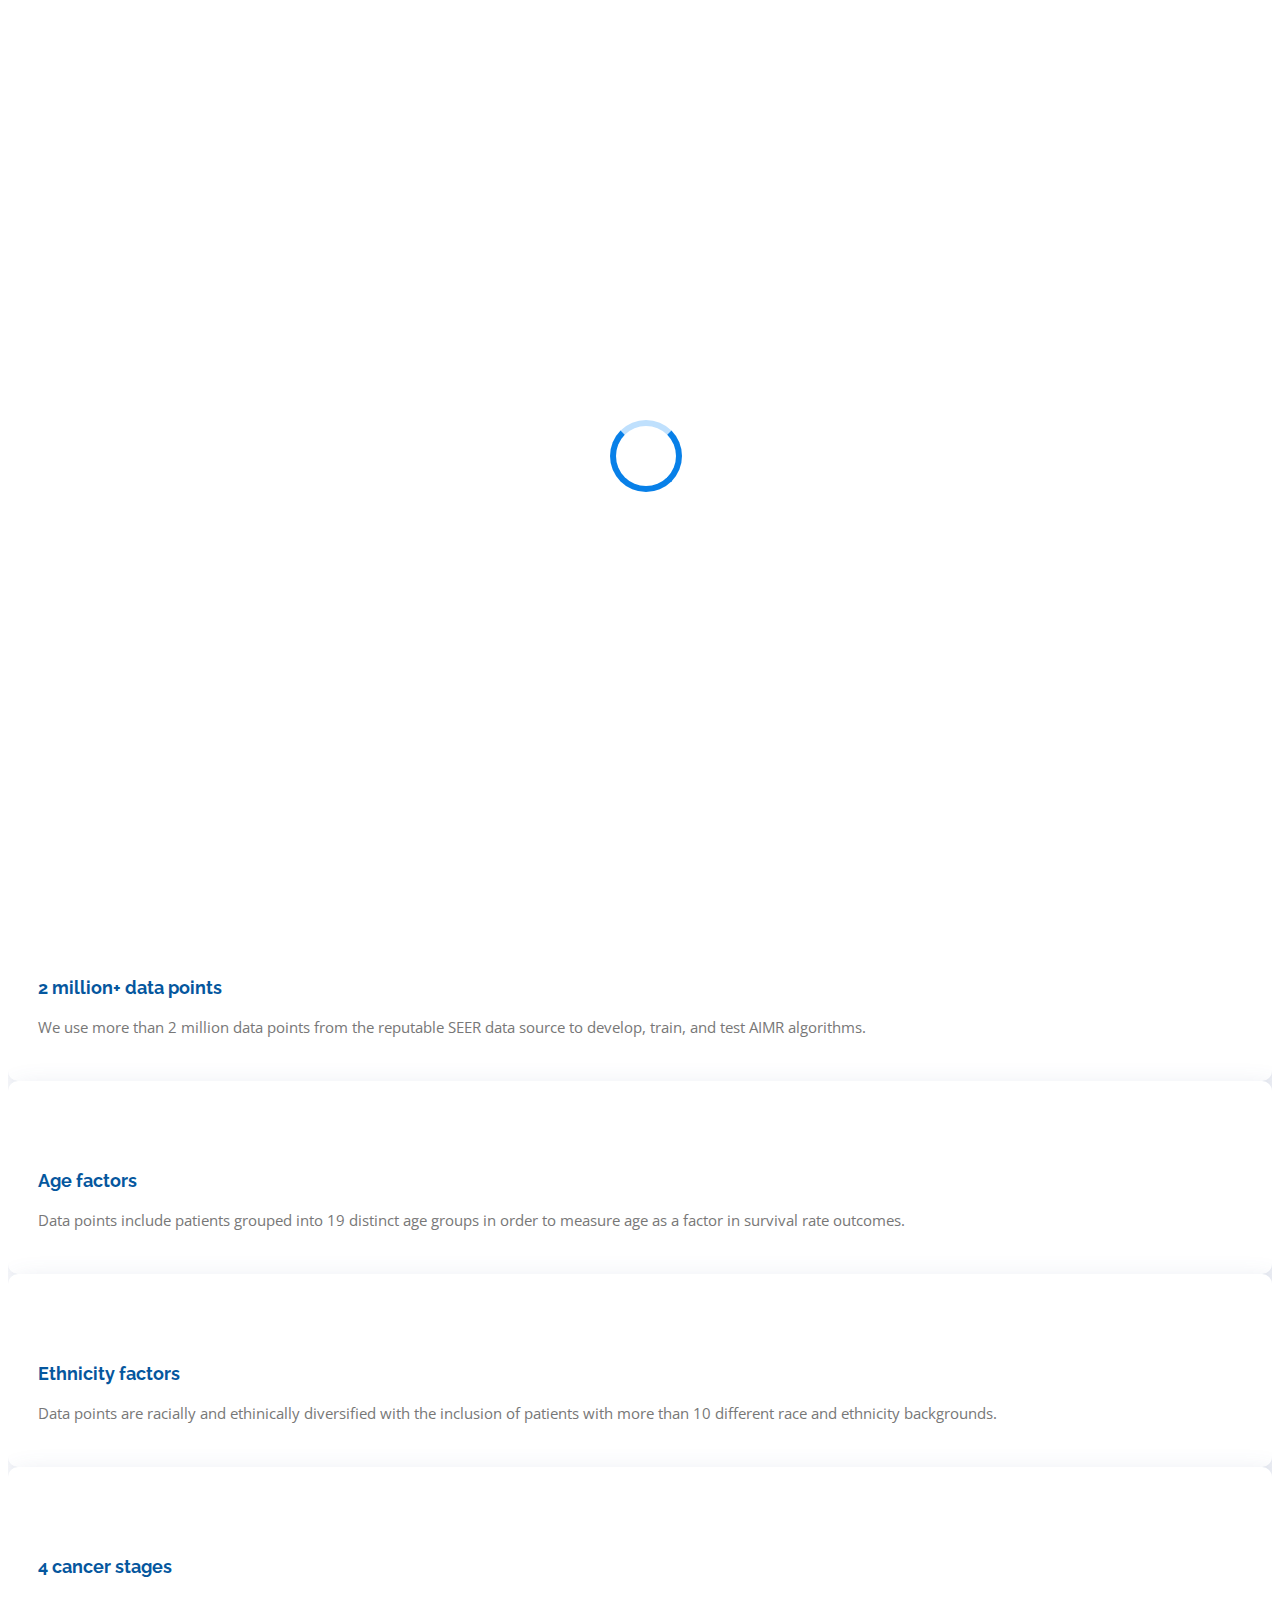
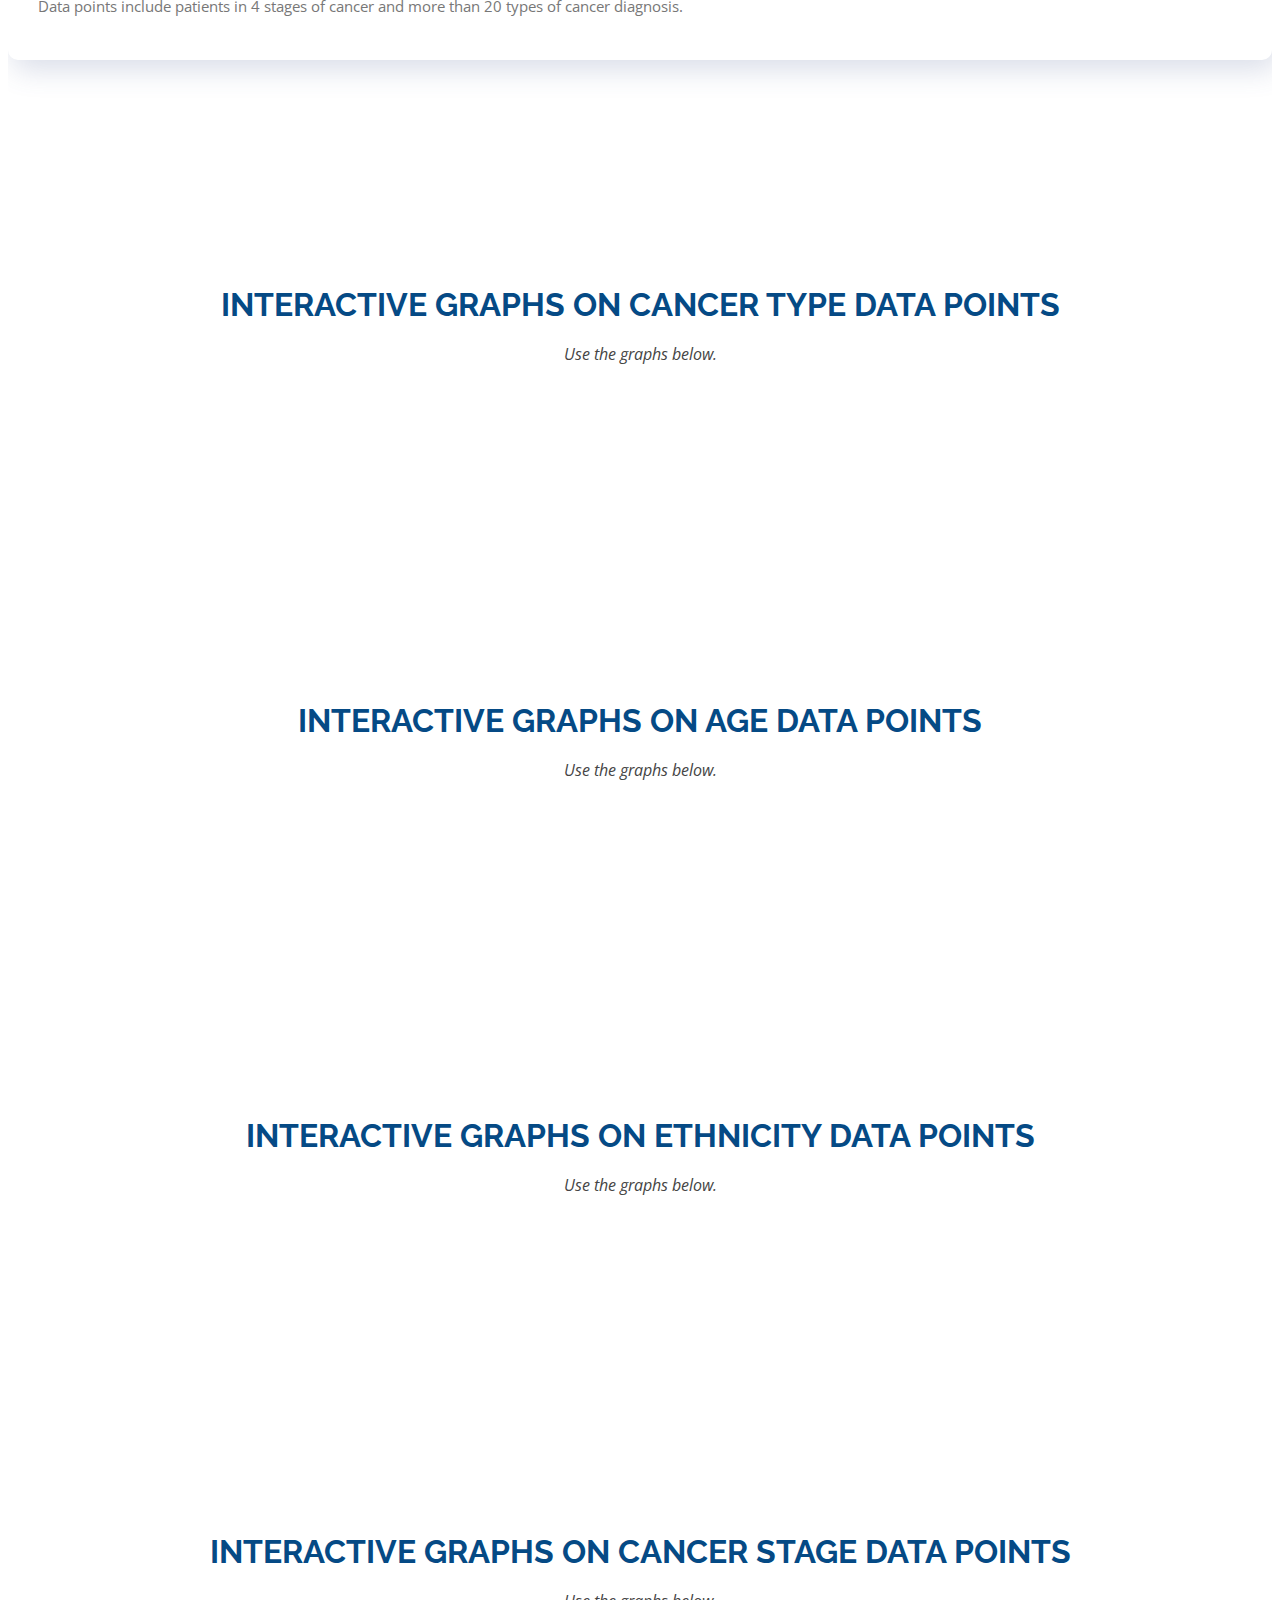
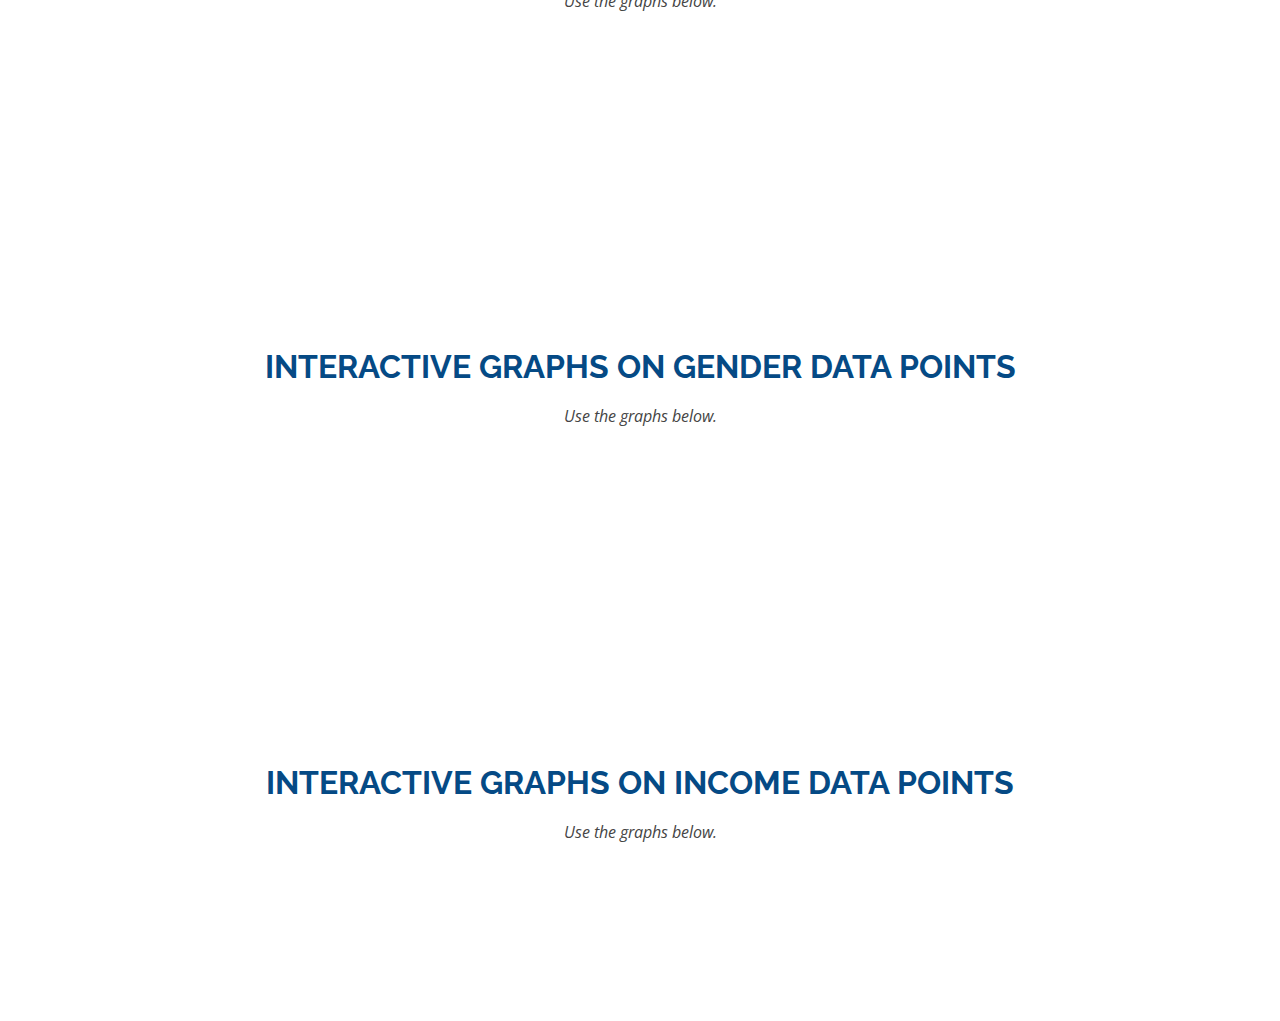
==== commit 13aaf68a: "getting links to function" ====
--- a/templates/viz.html
+++ b/templates/viz.html
@@ -56,7 +56,7 @@
 
       <nav id="navbar" class="navbar">
         <ul>
-          <li><a class="nav-link scrollto" href="index.html">Home</a></li>
+          <li><a class="nav-link scrollto" href="{{url_for('index')}}">Home</a></li>
         </ul>
         <i class="bi bi-list mobile-nav-toggle"></i>
       </nav><!-- .navbar -->
@@ -184,20 +184,6 @@
             </div>
           </section>
 
-          <section id="stage" class="about">
-            <div class="container" data-aos="fade-up">
-              <div class="section-title">
-                <h2>Interactive Graphs on Cancer Stage Data Points</h2>
-                <p>Use the graphs below.</p>
-              </div>
-              <div class="row justify-content-center">
-                <div class="col-lg-6 pt-4 pt-lg-0">
-                  <div class='tableauPlaceholder' id='viz1646603033680' style='position: relative'><object class='tableauViz'  style='display:none;'><param name='host_url' value='https%3A%2F%2Fpublic.tableau.com%2F' /> <param name='embed_code_version' value='3' /> <param name='site_root' value='' /><param name='name' value='Project4_workbook2&#47;Sheet3' /><param name='tabs' value='yes' /><param name='toolbar' value='yes' /><param name='animate_transition' value='yes' /><param name='display_static_image' value='yes' /><param name='display_spinner' value='yes' /><param name='display_overlay' value='yes' /><param name='display_count' value='yes' /><param name='language' value='en-US' /></object></div>                <script type='text/javascript'>                    var divElement = document.getElementById('viz1646603033680');                    var vizElement = divElement.getElementsByTagName('object')[0];                    vizElement.style.width='100%';vizElement.style.height=(divElement.offsetWidth*0.75)+'px';                    var scriptElement = document.createElement('script');                    scriptElement.src = 'https://public.tableau.com/javascripts/api/viz_v1.js';                    vizElement.parentNode.insertBefore(scriptElement, vizElement);                </script>
-                </div>
-              </div>
-            </div>
-          </section>
-
           <section id="age" class="about">
             <div class="container" data-aos="fade-up">
               <div class="section-title">
@@ -232,6 +218,20 @@
                 </div>
                 <div class="col-lg-6 pt-4 pt-lg-0">
                   <div class='tableauPlaceholder' id='viz1646603620011' style='position: relative'><object class='tableauViz'  style='display:none;'><param name='host_url' value='https%3A%2F%2Fpublic.tableau.com%2F' /> <param name='embed_code_version' value='3' /> <param name='site_root' value='' /><param name='name' value='Project4_workbook1&#47;Count_Race' /><param name='tabs' value='yes' /><param name='toolbar' value='yes' /><param name='animate_transition' value='yes' /><param name='display_static_image' value='yes' /><param name='display_spinner' value='yes' /><param name='display_overlay' value='yes' /><param name='display_count' value='yes' /><param name='language' value='en-US' /></object></div>                <script type='text/javascript'>                    var divElement = document.getElementById('viz1646603620011');                    var vizElement = divElement.getElementsByTagName('object')[0];                    vizElement.style.width='100%';vizElement.style.height=(divElement.offsetWidth*0.75)+'px';                    var scriptElement = document.createElement('script');                    scriptElement.src = 'https://public.tableau.com/javascripts/api/viz_v1.js';                    vizElement.parentNode.insertBefore(scriptElement, vizElement);                </script>
+                </div>
+              </div>
+            </div>
+          </section>
+
+          <section id="stage" class="about">
+            <div class="container" data-aos="fade-up">
+              <div class="section-title">
+                <h2>Interactive Graphs on Cancer Stage Data Points</h2>
+                <p>Use the graphs below.</p>
+              </div>
+              <div class="row justify-content-center">
+                <div class="col-lg-6 pt-4 pt-lg-0">
+                  <div class='tableauPlaceholder' id='viz1646603033680' style='position: relative'><object class='tableauViz'  style='display:none;'><param name='host_url' value='https%3A%2F%2Fpublic.tableau.com%2F' /> <param name='embed_code_version' value='3' /> <param name='site_root' value='' /><param name='name' value='Project4_workbook2&#47;Sheet3' /><param name='tabs' value='yes' /><param name='toolbar' value='yes' /><param name='animate_transition' value='yes' /><param name='display_static_image' value='yes' /><param name='display_spinner' value='yes' /><param name='display_overlay' value='yes' /><param name='display_count' value='yes' /><param name='language' value='en-US' /></object></div>                <script type='text/javascript'>                    var divElement = document.getElementById('viz1646603033680');                    var vizElement = divElement.getElementsByTagName('object')[0];                    vizElement.style.width='100%';vizElement.style.height=(divElement.offsetWidth*0.75)+'px';                    var scriptElement = document.createElement('script');                    scriptElement.src = 'https://public.tableau.com/javascripts/api/viz_v1.js';                    vizElement.parentNode.insertBefore(scriptElement, vizElement);                </script>
                 </div>
               </div>
             </div>
